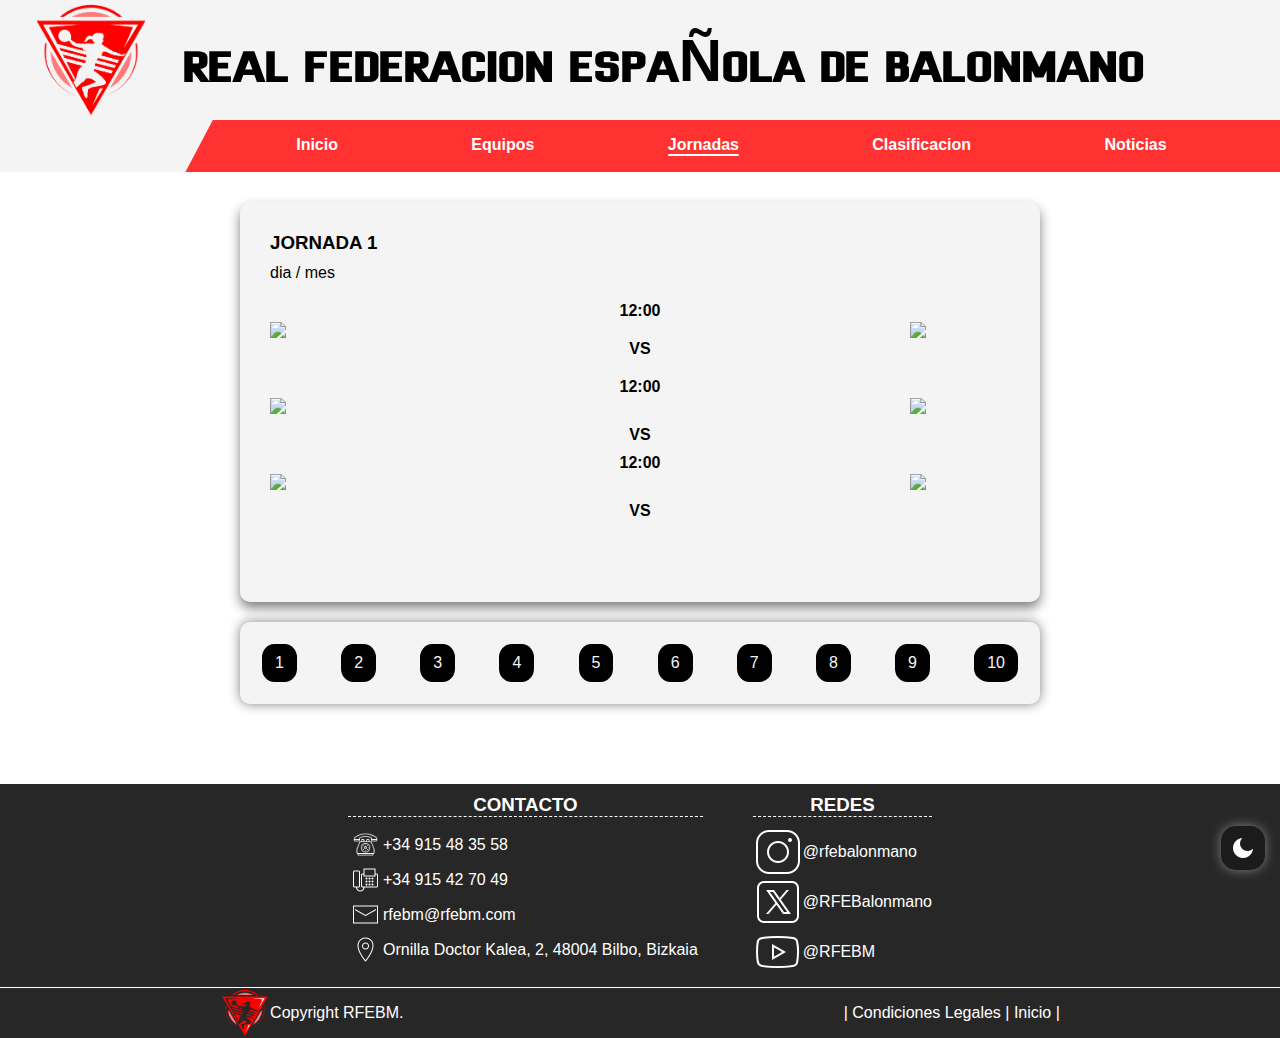
==== calendario.html @ 3126ead1 "actualizacion" ====
<!DOCTYPE html>
<html lang="en">

<head>
    <meta charset="UTF-8">
    <meta name="viewport" content="width=device-width, initial-scale=1.0">
    <link rel="stylesheet" href="css/style.css">
    <script src="js/script.js" defer></script>
    <title>Jornadas</title>
</head>

<body>
    <header>
        <a href="index.html" class="logo">
            <img src="img/logo-liga.png" alt="RFEBM" width="120px">
        </a>
        <div class="titulo">
            <h1>REAL FEDERACION ESPAÑOLA DE BALONMANO</h1>
        </div>
        <div class="poligon"></div>
        
        <nav id="nav">
            <img src="img/close-menu.png" class="close-menu" id="close-menu">
            <ul class="menu-horizontal">
                <li><a href="index.html">Inicio</a></li>
                <li>
                    <a href="equipos.xml">Equipos</a>
                    <ul class="menu-vertical">
                        <li><a href="xml/bilbao.xml">Bilbao</a></li>
                        <li><a href="xml/barcelona.xml">Barcelona</a></li>
                        <li><a href="xml/madrid.xml">Madrid</a></li>
                        <li><a href="xml/zaragoza.xml">Zaragoza</a></li>
                        <li><a href="xml/salamanca.xml">Salamanca</a></li>
                        <li><a href="xml/sevilla.xml">Sevilla</a></li>
                    </ul>
                </li>
                <li><a href="calendario.html" class="select">Jornadas</a></li>
                <li><a href="clasificacion.html">Clasificacion</a></li>
                <li><a href="noticias.html">Noticias</a></li>
            </ul>
        </nav>
        <img src="img/open-menu.png" class="open-menu" id="open-menu">
    </header>

    <main class="main-jornadas">

        <section class="container-jornadas">
            <section class="jornadas">
                <ul class="ul-jornadas">
                    <li class="jornada" id="jornada1">
                        <h3>JORNADA 1</h3>
                        <p>dia / mes</p>
                        <div class="partido">
                            <img src="https://images.vexels.com/media/users/3/156928/isolated/preview/6c65c177e94e7554e1fdb0af3038acb7-icono-cuadrado-de-signo-de-interrogacion.png"
                                width="100px">
                            <div class="hora-partido">
                                <p>12:00</p>
                                <p>VS</p>
                            </div><img
                                src="https://images.vexels.com/media/users/3/156928/isolated/preview/6c65c177e94e7554e1fdb0af3038acb7-icono-cuadrado-de-signo-de-interrogacion.png"
                                width="100px">
                        </div>
                        <div class="partido">
                            <img src="https://images.vexels.com/media/users/3/156928/isolated/preview/6c65c177e94e7554e1fdb0af3038acb7-icono-cuadrado-de-signo-de-interrogacion.png"
                                width="100px">
                            <div class="hora-partido">
                                <p>12:00</p>
                                <p></p>VS
                            </div><img
                                src="https://images.vexels.com/media/users/3/156928/isolated/preview/6c65c177e94e7554e1fdb0af3038acb7-icono-cuadrado-de-signo-de-interrogacion.png"
                                width="100px">
                        </div>
                        <div class="partido">
                            <img src="https://images.vexels.com/media/users/3/156928/isolated/preview/6c65c177e94e7554e1fdb0af3038acb7-icono-cuadrado-de-signo-de-interrogacion.png"
                                width="100px">
                            <div class="hora-partido">
                                <p>12:00</p>
                                <p></p>VS
                            </div><img
                                src="https://images.vexels.com/media/users/3/156928/isolated/preview/6c65c177e94e7554e1fdb0af3038acb7-icono-cuadrado-de-signo-de-interrogacion.png"
                                width="100px">
                        </div>
                    </li>
                    <li class="jornada" id="jornada2">
                        <h3>JORNADA 2</h3>
                        <p>dia / mes</p>
                        <div class="partido">
                            <img src="https://images.vexels.com/media/users/3/156928/isolated/preview/6c65c177e94e7554e1fdb0af3038acb7-icono-cuadrado-de-signo-de-interrogacion.png"
                                width="100px">
                            <div class="hora-partido">
                                <p>12:00</p>
                                <p>VS</p>
                            </div><img
                                src="https://images.vexels.com/media/users/3/156928/isolated/preview/6c65c177e94e7554e1fdb0af3038acb7-icono-cuadrado-de-signo-de-interrogacion.png"
                                width="100px">
                        </div>
                        <div class="partido">
                            <img src="https://images.vexels.com/media/users/3/156928/isolated/preview/6c65c177e94e7554e1fdb0af3038acb7-icono-cuadrado-de-signo-de-interrogacion.png"
                                width="100px">
                            <div class="hora-partido">
                                <p>12:00</p>
                                <p></p>VS
                            </div><img
                                src="https://images.vexels.com/media/users/3/156928/isolated/preview/6c65c177e94e7554e1fdb0af3038acb7-icono-cuadrado-de-signo-de-interrogacion.png"
                                width="100px">
                        </div>
                        <div class="partido">
                            <img src="https://images.vexels.com/media/users/3/156928/isolated/preview/6c65c177e94e7554e1fdb0af3038acb7-icono-cuadrado-de-signo-de-interrogacion.png"
                                width="100px">
                            <div class="hora-partido">
                                <p>12:00</p>
                                <p></p>VS
                            </div><img
                                src="https://images.vexels.com/media/users/3/156928/isolated/preview/6c65c177e94e7554e1fdb0af3038acb7-icono-cuadrado-de-signo-de-interrogacion.png"
                                width="100px">
                        </div>
                    </li>
                    <li class="jornada" id="jornada3">
                        <h3>JORNADA 3</h3>
                        <p>dia / mes</p>
                        <div class="partido">
                            <img src="https://images.vexels.com/media/users/3/156928/isolated/preview/6c65c177e94e7554e1fdb0af3038acb7-icono-cuadrado-de-signo-de-interrogacion.png"
                                width="100px">
                            <div class="hora-partido">
                                <p>12:00</p>
                                <p>VS</p>
                            </div><img
                                src="https://images.vexels.com/media/users/3/156928/isolated/preview/6c65c177e94e7554e1fdb0af3038acb7-icono-cuadrado-de-signo-de-interrogacion.png"
                                width="100px">
                        </div>
                        <div class="partido">
                            <img src="https://images.vexels.com/media/users/3/156928/isolated/preview/6c65c177e94e7554e1fdb0af3038acb7-icono-cuadrado-de-signo-de-interrogacion.png"
                                width="100px">
                            <div class="hora-partido">
                                <p>12:00</p>
                                <p></p>VS
                            </div><img
                                src="https://images.vexels.com/media/users/3/156928/isolated/preview/6c65c177e94e7554e1fdb0af3038acb7-icono-cuadrado-de-signo-de-interrogacion.png"
                                width="100px">
                        </div>
                        <div class="partido">
                            <img src="https://images.vexels.com/media/users/3/156928/isolated/preview/6c65c177e94e7554e1fdb0af3038acb7-icono-cuadrado-de-signo-de-interrogacion.png"
                                width="100px">
                            <div class="hora-partido">
                                <p>12:00</p>
                                <p></p>VS
                            </div><img
                                src="https://images.vexels.com/media/users/3/156928/isolated/preview/6c65c177e94e7554e1fdb0af3038acb7-icono-cuadrado-de-signo-de-interrogacion.png"
                                width="100px">
                        </div>
                    </li>
                    <li class="jornada" id="jornada4">
                        <h3>JORNADA 4</h3>
                        <p>dia / mes</p>
                        <div class="partido">
                            <img src="https://images.vexels.com/media/users/3/156928/isolated/preview/6c65c177e94e7554e1fdb0af3038acb7-icono-cuadrado-de-signo-de-interrogacion.png"
                                width="100px">
                            <div class="hora-partido">
                                <p>12:00</p>
                                <p>VS</p>
                            </div><img
                                src="https://images.vexels.com/media/users/3/156928/isolated/preview/6c65c177e94e7554e1fdb0af3038acb7-icono-cuadrado-de-signo-de-interrogacion.png"
                                width="100px">
                        </div>
                        <div class="partido">
                            <img src="https://images.vexels.com/media/users/3/156928/isolated/preview/6c65c177e94e7554e1fdb0af3038acb7-icono-cuadrado-de-signo-de-interrogacion.png"
                                width="100px">
                            <div class="hora-partido">
                                <p>12:00</p>
                                <p></p>VS
                            </div><img
                                src="https://images.vexels.com/media/users/3/156928/isolated/preview/6c65c177e94e7554e1fdb0af3038acb7-icono-cuadrado-de-signo-de-interrogacion.png"
                                width="100px">
                        </div>
                        <div class="partido">
                            <img src="https://images.vexels.com/media/users/3/156928/isolated/preview/6c65c177e94e7554e1fdb0af3038acb7-icono-cuadrado-de-signo-de-interrogacion.png"
                                width="100px">
                            <div class="hora-partido">
                                <p>12:00</p>
                                <p></p>VS
                            </div><img
                                src="https://images.vexels.com/media/users/3/156928/isolated/preview/6c65c177e94e7554e1fdb0af3038acb7-icono-cuadrado-de-signo-de-interrogacion.png"
                                width="100px">
                        </div>
                    </li>
                    <li class="jornada" id="jornada5">
                        <h3>JORNADA 5</h3>
                        <p>dia / mes</p>
                        <div class="partido">
                            <img src="https://images.vexels.com/media/users/3/156928/isolated/preview/6c65c177e94e7554e1fdb0af3038acb7-icono-cuadrado-de-signo-de-interrogacion.png"
                                width="100px">
                            <div class="hora-partido">
                                <p>12:00</p>
                                <p>VS</p>
                            </div><img
                                src="https://images.vexels.com/media/users/3/156928/isolated/preview/6c65c177e94e7554e1fdb0af3038acb7-icono-cuadrado-de-signo-de-interrogacion.png"
                                width="100px">
                        </div>
                        <div class="partido">
                            <img src="https://images.vexels.com/media/users/3/156928/isolated/preview/6c65c177e94e7554e1fdb0af3038acb7-icono-cuadrado-de-signo-de-interrogacion.png"
                                width="100px">
                            <div class="hora-partido">
                                <p>12:00</p>
                                <p></p>VS
                            </div><img
                                src="https://images.vexels.com/media/users/3/156928/isolated/preview/6c65c177e94e7554e1fdb0af3038acb7-icono-cuadrado-de-signo-de-interrogacion.png"
                                width="100px">
                        </div>
                        <div class="partido">
                            <img src="https://images.vexels.com/media/users/3/156928/isolated/preview/6c65c177e94e7554e1fdb0af3038acb7-icono-cuadrado-de-signo-de-interrogacion.png"
                                width="100px">
                            <div class="hora-partido">
                                <p>12:00</p>
                                <p></p>VS
                            </div><img
                                src="https://images.vexels.com/media/users/3/156928/isolated/preview/6c65c177e94e7554e1fdb0af3038acb7-icono-cuadrado-de-signo-de-interrogacion.png"
                                width="100px">
                        </div>
                    </li>
                    <li class="jornada" id="jornada6">
                        <h3>JORNADA 6</h3>
                        <p>dia / mes</p>
                        <div class="partido">
                            <img src="https://images.vexels.com/media/users/3/156928/isolated/preview/6c65c177e94e7554e1fdb0af3038acb7-icono-cuadrado-de-signo-de-interrogacion.png"
                                width="100px">
                            <div class="hora-partido">
                                <p>12:00</p>
                                <p>VS</p>
                            </div><img
                                src="https://images.vexels.com/media/users/3/156928/isolated/preview/6c65c177e94e7554e1fdb0af3038acb7-icono-cuadrado-de-signo-de-interrogacion.png"
                                width="100px">
                        </div>
                        <div class="partido">
                            <img src="https://images.vexels.com/media/users/3/156928/isolated/preview/6c65c177e94e7554e1fdb0af3038acb7-icono-cuadrado-de-signo-de-interrogacion.png"
                                width="100px">
                            <div class="hora-partido">
                                <p>12:00</p>
                                <p></p>VS
                            </div><img
                                src="https://images.vexels.com/media/users/3/156928/isolated/preview/6c65c177e94e7554e1fdb0af3038acb7-icono-cuadrado-de-signo-de-interrogacion.png"
                                width="100px">
                        </div>
                        <div class="partido">
                            <img src="https://images.vexels.com/media/users/3/156928/isolated/preview/6c65c177e94e7554e1fdb0af3038acb7-icono-cuadrado-de-signo-de-interrogacion.png"
                                width="100px">
                            <div class="hora-partido">
                                <p>12:00</p>
                                <p></p>VS
                            </div><img
                                src="https://images.vexels.com/media/users/3/156928/isolated/preview/6c65c177e94e7554e1fdb0af3038acb7-icono-cuadrado-de-signo-de-interrogacion.png"
                                width="100px">
                        </div>
                    </li>
                    <li class="jornada" id="jornada7">
                        <h3>JORNADA 7</h3>
                        <p>dia / mes</p>
                        <div class="partido">
                            <img src="https://images.vexels.com/media/users/3/156928/isolated/preview/6c65c177e94e7554e1fdb0af3038acb7-icono-cuadrado-de-signo-de-interrogacion.png"
                                width="100px">
                            <div class="hora-partido">
                                <p>12:00</p>
                                <p>VS</p>
                            </div><img
                                src="https://images.vexels.com/media/users/3/156928/isolated/preview/6c65c177e94e7554e1fdb0af3038acb7-icono-cuadrado-de-signo-de-interrogacion.png"
                                width="100px">
                        </div>
                        <div class="partido">
                            <img src="https://images.vexels.com/media/users/3/156928/isolated/preview/6c65c177e94e7554e1fdb0af3038acb7-icono-cuadrado-de-signo-de-interrogacion.png"
                                width="100px">
                            <div class="hora-partido">
                                <p>12:00</p>
                                <p></p>VS
                            </div><img
                                src="https://images.vexels.com/media/users/3/156928/isolated/preview/6c65c177e94e7554e1fdb0af3038acb7-icono-cuadrado-de-signo-de-interrogacion.png"
                                width="100px">
                        </div>
                        <div class="partido">
                            <img src="https://images.vexels.com/media/users/3/156928/isolated/preview/6c65c177e94e7554e1fdb0af3038acb7-icono-cuadrado-de-signo-de-interrogacion.png"
                                width="100px">
                            <div class="hora-partido">
                                <p>12:00</p>
                                <p></p>VS
                            </div><img
                                src="https://images.vexels.com/media/users/3/156928/isolated/preview/6c65c177e94e7554e1fdb0af3038acb7-icono-cuadrado-de-signo-de-interrogacion.png"
                                width="100px">
                        </div>
                    </li>
                    <li class="jornada" id="jornada8">
                        <h3>JORNADA 8</h3>
                        <p>dia / mes</p>
                        <div class="partido">
                            <img src="https://images.vexels.com/media/users/3/156928/isolated/preview/6c65c177e94e7554e1fdb0af3038acb7-icono-cuadrado-de-signo-de-interrogacion.png"
                                width="100px">
                            <div class="hora-partido">
                                <p>12:00</p>
                                <p>VS</p>
                            </div><img
                                src="https://images.vexels.com/media/users/3/156928/isolated/preview/6c65c177e94e7554e1fdb0af3038acb7-icono-cuadrado-de-signo-de-interrogacion.png"
                                width="100px">
                        </div>
                        <div class="partido">
                            <img src="https://images.vexels.com/media/users/3/156928/isolated/preview/6c65c177e94e7554e1fdb0af3038acb7-icono-cuadrado-de-signo-de-interrogacion.png"
                                width="100px">
                            <div class="hora-partido">
                                <p>12:00</p>
                                <p></p>VS
                            </div><img
                                src="https://images.vexels.com/media/users/3/156928/isolated/preview/6c65c177e94e7554e1fdb0af3038acb7-icono-cuadrado-de-signo-de-interrogacion.png"
                                width="100px">
                        </div>
                        <div class="partido">
                            <img src="https://images.vexels.com/media/users/3/156928/isolated/preview/6c65c177e94e7554e1fdb0af3038acb7-icono-cuadrado-de-signo-de-interrogacion.png"
                                width="100px">
                            <div class="hora-partido">
                                <p>12:00</p>
                                <p></p>VS
                            </div><img
                                src="https://images.vexels.com/media/users/3/156928/isolated/preview/6c65c177e94e7554e1fdb0af3038acb7-icono-cuadrado-de-signo-de-interrogacion.png"
                                width="100px">
                        </div>
                    </li>
                    <li class="jornada" id="jornada9">
                        <h3>JORNADA 9</h3>
                        <p>dia / mes</p>
                        <div class="partido">
                            <img src="https://images.vexels.com/media/users/3/156928/isolated/preview/6c65c177e94e7554e1fdb0af3038acb7-icono-cuadrado-de-signo-de-interrogacion.png"
                                width="100px">
                            <div class="hora-partido">
                                <p>12:00</p>
                                <p>VS</p>
                            </div><img
                                src="https://images.vexels.com/media/users/3/156928/isolated/preview/6c65c177e94e7554e1fdb0af3038acb7-icono-cuadrado-de-signo-de-interrogacion.png"
                                width="100px">
                        </div>
                        <div class="partido">
                            <img src="https://images.vexels.com/media/users/3/156928/isolated/preview/6c65c177e94e7554e1fdb0af3038acb7-icono-cuadrado-de-signo-de-interrogacion.png"
                                width="100px">
                            <div class="hora-partido">
                                <p>12:00</p>
                                <p></p>VS
                            </div><img
                                src="https://images.vexels.com/media/users/3/156928/isolated/preview/6c65c177e94e7554e1fdb0af3038acb7-icono-cuadrado-de-signo-de-interrogacion.png"
                                width="100px">
                        </div>
                        <div class="partido">
                            <img src="https://images.vexels.com/media/users/3/156928/isolated/preview/6c65c177e94e7554e1fdb0af3038acb7-icono-cuadrado-de-signo-de-interrogacion.png"
                                width="100px">
                            <div class="hora-partido">
                                <p>12:00</p>
                                <p></p>VS
                            </div><img
                                src="https://images.vexels.com/media/users/3/156928/isolated/preview/6c65c177e94e7554e1fdb0af3038acb7-icono-cuadrado-de-signo-de-interrogacion.png"
                                width="100px">
                        </div>
                    </li>
                    <li class="jornada" id="jornada10">
                        <h3>JORNADA 10</h3>
                        <p>dia / mes</p>
                        <div class="partido">
                            <img src="https://images.vexels.com/media/users/3/156928/isolated/preview/6c65c177e94e7554e1fdb0af3038acb7-icono-cuadrado-de-signo-de-interrogacion.png"
                                width="100px">
                            <div class="hora-partido">
                                <p>12:00</p>
                                <p>VS</p>
                            </div><img
                                src="https://images.vexels.com/media/users/3/156928/isolated/preview/6c65c177e94e7554e1fdb0af3038acb7-icono-cuadrado-de-signo-de-interrogacion.png"
                                width="100px">
                        </div>
                        <div class="partido">
                            <img src="https://images.vexels.com/media/users/3/156928/isolated/preview/6c65c177e94e7554e1fdb0af3038acb7-icono-cuadrado-de-signo-de-interrogacion.png"
                                width="100px">
                            <div class="hora-partido">
                                <p>12:00</p>
                                <p></p>VS
                            </div><img
                                src="https://images.vexels.com/media/users/3/156928/isolated/preview/6c65c177e94e7554e1fdb0af3038acb7-icono-cuadrado-de-signo-de-interrogacion.png"
                                width="100px">
                        </div>
                        <div class="partido">
                            <img src="https://images.vexels.com/media/users/3/156928/isolated/preview/6c65c177e94e7554e1fdb0af3038acb7-icono-cuadrado-de-signo-de-interrogacion.png"
                                width="100px">
                            <div class="hora-partido">
                                <p>12:00</p>
                                <p></p>VS
                            </div><img
                                src="https://images.vexels.com/media/users/3/156928/isolated/preview/6c65c177e94e7554e1fdb0af3038acb7-icono-cuadrado-de-signo-de-interrogacion.png"
                                width="100px">
                        </div>
                    </li>
                </ul>
            </section>

        </section>
        <section class="jornadas-btn" id="jornadas-btn">
            <a class="a1"  href="#jornada1">1</a>
            <a class="a2"  href="#jornada2">2</a>
            <a class="a3"  href="#jornada3">3</a>
            <a class="a4"  href="#jornada4">4</a>
            <a class="a5"  href="#jornada5">5</a>
            <a class="a6"  href="#jornada6">6</a>
            <a class="a7 " href="#jornada7">7</a>
            <a class="a8"  href="#jornada8">8</a>
            <a class="a9"  href="#jornada9">9</a>
            <a class="a10" href="#jornada10">10</a>
        </section>

        <section class="fix-btn">
            <img src="img/luna.png" alt="modo-oscuro" class="icon-tema" id="icon-tema">
        </section>
    </main>

    <footer>
        <section class="top-footer">

            <div class="contacto">
                <h3>CONTACTO</h3>
                <ul>
                    <li><img src="img/icon-telefono.png" width="25px">+34 915 48 35 58</li>
                    <li><img src="img/icon-fax.png" width="25px">+34 915 42 70 49</li>
                    <li><img src="img/icon-mail.png" width="25px"><a href="mailto:rfebm@rfebm.com">rfebm@rfebm.com</a>
                    </li>
                    <li><img src="img/icon-ubi.png" width="25px">Ornilla Doctor Kalea, 2, 48004 Bilbo, Bizkaia</li>
                </ul>
            </div>
            <div class="redes">
                <h3>REDES</h3>
                <ul>
                    <li><a href="https://www.instagram.com/rfebalonmano/?hl=es"><img src="img/icon-ig.png" width="50px">
                            <p>@rfebalonmano</p>
                        </a></li>
                    <li><a
                            href="https://twitter.com/RFEBalonmano?ref_src=twsrc%5Egoogle%7Ctwcamp%5Eserp%7Ctwgr%5Eauthor"><img
                                src="img/icon-twt.png" width="50px">
                            <p>@RFEBalonmano</p>
                        </a></li>
                    <li><a href="https://www.youtube.com/@RFEBM"><img src="img/icon-yt.png" width="50px">
                            <p>@RFEBM</p>
                        </a></li>
                </ul>
            </div>

        </section>

        <section class="bottom-footer">
            <div class="copy-footer">

                <img src="img/logo-liga.png" alt="RFEVB" width="50px">
                <p>Copyright RFEBM.</p>
            </div>
            <div class="info-footer">
                | <a href="footer/condiciones-legles.html">Condiciones Legales</a> |
                <a href="index.html">Inicio</a> |
            </div>
        </section>

    </footer>
</body>

</html>
---- css/style.css ----
@import url('https://fonts.googleapis.com/css2?family=Dhurjati&display=swap');

:root {
    --header-bg-color: rgb(245, 244, 244);
    --header-text-color: black;
    --body-bg-color: white;
    --body-text-color: black;
    --nav-bg-color: rgb(255, 49, 49);
    --nav-text-color: white;
    --section-bg-color: rgb(250, 250, 250);
}

* {
    margin: 0;
    padding: 0;
    box-sizing: border-box;
}

main {
    min-height: 60vh;
    
}


body {
    background-color: var(--body-bg-color);
    color: var(--body-text-color);
    transition: 0.25s;
    font-family: Arial, Helvetica, sans-serif;
}



body.dark {
    --body-bg-color: #444444;
    --body-text-color: white;
    --header-bg-color: #272727;
    --nav-bg-color: rgb(245, 244, 244);
    --nav-text-color:black;
    --header-text-color: white;
    --section-bg-color: #2a2a2a;
    transition: 0.25s;
}

header {
    display: grid;
    grid-template-columns: 1fr 3fr 3fr;
    grid-template-areas:
        "logo h1 h1"
        "p nav nav";
    background-color: var(--header-bg-color);
    position: relative;
}

.logo {
    grid-area: logo;
    display: grid;
    place-content: center;
}

.titulo {
    grid-area: h1;
    display: flex;
    align-items: center;
    font-family: 'Dhurjati', sans-serif;
    font-size: 30px;
    color: var(--header-text-color);
}

nav {
    display: flex;
    align-items: center;
    grid-area: nav;
    background-color: var(--nav-bg-color);
    /* clip-path: polygon(6% 0, 100% 0, 100% 100%, 0% 100%); */
}


.poligon {
    grid-area: p;
    background-color: var(--header-bg-color);
    width: 100%;
    height: auto;
    z-index: 1;
    clip-path: polygon(0 0, 100% 0, 85% 100%, 0% 100%);
    margin-left: 30px;
}

.icon-tema {
    position: fixed;
    right: 15px;
    bottom: 30px;
    cursor: pointer;
    padding: 10px;
    background-color: #1b1b1b;
    border-radius: 15px;
    box-shadow: 0 0 12px gray;
}

nav a {
    text-decoration: none;
    color: var(--nav-text-color);
    background-color: var(--nav-bg-color);
    font-weight: bold;
    padding: 16px 20px;
    display: block;
}

nav a::after{
    content: '';
    display: block;
    margin: auto;
    height: 2px;
    width: 0%;
    background-color: var(--nav-text-color);
    border-radius:2px;
    transition: 0.3s;
}
a.select::after{
    width: 100%;
}

nav a:hover::after {
    width: 100%;
} 

nav li {
    list-style: none;
    position: relative;
}

.menu-horizontal {
    width: 100%;
    display: flex;
    justify-content: space-evenly;
    align-items: center;
}

.menu-vertical {
    display: none;
    position: absolute;
    z-index: 1;
    background: #000;
    text-align: center;
}
.menu-horizontal li:hover .menu-vertical {
    display: block;
}



/* menu para cuando la pantalla sea pequeña */
.open-menu,
.close-menu {
    display: none;
}

@media screen and (max-width:760px) {
    .poligon {
        display: none;
    }

    header {
        display: flex;
        align-items: center;
        justify-content: space-between;
    }

    .close-menu {
        display: block;
        cursor: pointer;
    }

    .open-menu {
        width: 40px;
        display: block;
        position: fixed;
        right: 20px;
        top: 60px;
        z-index: 2;
        background-color: white;
        border-radius: 10px;
        box-shadow: 0 0 2px gray;
        cursor: pointer;
    }

    nav {
        display: flex;
        flex-direction: column;
        align-items: start;
        width: 250px;
        z-index: 3;
        position: fixed;
        top: 0;
        right: -300px;
        height: 100vh;
        transition: 1s;
    }

    .menu-horizontal li:hover .menu-vertical {
        display: none;
    }

    .menu-horizontal {
        flex-direction: column;
    }

    nav.show {
        right: 0;
    }
}

@media screen and (max-width:600px) {
    .titulo {
        font-size: 20px;
    }
}

/*-------------------------------------------FOOTER--------------------------------------------------- */
footer {
    display: flex;
    flex-direction: column;
    color: white;
    overflow: hidden;
}

/* Estilo para la parte inferior del pie de página */
.bottom-footer {
    display: flex;
    justify-content: space-around;
    align-items: center;
    background-color:  #272727;
}

/* Estilo para la parte superior del pie de página */
.top-footer {
    background-color:  #272727;
    display: flex;
    justify-content: center;
    padding: 0.625rem;
    gap: 3.125rem;
    border-bottom: 1px solid white;
}

/* Estilo para la lista de contacto dentro del pie de página */
.contacto ul li {
    padding: 0.313rem;
    display: flex;
    align-items: center;
    gap: 0.313rem;
}

/* Estilo para los enlaces de redes sociales en el pie de página */
.redes ul li a {
    display: flex;
    align-items: center;
}

/* Estilo para la lista de redes sociales en el pie de página (Eliminamos los marcadores de la lista) */
.redes ul {
    list-style: none;
}

/* Estilo para los 2 encabezados del top-footer */
.top-footer h3 {
    /* font-weight: bolder; */
    text-align: center;
    margin-bottom: 0.625rem;
    border-bottom: 1px dashed white;
}

/* Estilo para todos los enlaces en el pie de página (Les quitamos el subrayado y le cambiamos el color)*/
footer a {
    text-decoration: none;
    color: white;
}

/* Estilo para los enlaces en el pie de página cuando pasamos el cursor sobre ellos (se subrayan) */
footer a:hover {
    text-decoration: underline;
}

.copy-footer {
    display: flex;
    align-items: center;
}

@media screen and (max-width:550px) {
    .top-footer {
        flex-direction: column;
        align-items: center;
    }

    .contacto ul {
        display: flex;
        flex-direction: column;
        align-items: center;
        padding: 0px;
    }

    .bottom-footer {
        flex-direction: column;
        align-items: center;
    }

    .redes ul li a p {
        display: none;
    }

    .redes ul {
        display: flex;
        flex-direction: row;
        gap: 4rem;
        padding: 0px;
    }
}

/* -----------------------------------------------INDEX.HTML---------------------------------------------------- */
.inicio-main {
    width: 100%;
    margin: 0 0 50px 0;
    overflow: hidden;
    position: relative;
}
.container-slider{
    overflow: hidden;
}
.slider {
    display: flex;
    width: 400vw;
    max-height: 100%;
    height: 480px;
    animation: slide 16s infinite;
    overflow: hidden;
}

.slider img {
    width: 100%;
}

/* animaciones para el slider de la pagina principal */
@keyframes slide {
    0% {
        transform: translateX(0%);
    }

    20% {
        transform: translateX(0%);
    }

    25% {
        transform: translateX(-25%);
    }

    45% {
        transform: translateX(-25%);
    }

    50% {
        transform: translateX(-50%);
    }

    70% {
        transform: translateX(-50%);
    }

    75% {
        transform: translate(-75%);
    }

    95% {
        transform: translate(-75%);
    }
}

.aaa {
    width: 50%;
    margin: 10px auto;
    padding: 20px;
    border-radius: 20px;
    box-shadow: 0 0 6px black;
}


/* --------------------------------------------------JORNADAS.HTML------------------------------------------------------ */

.main-jornadas{
    padding: 10px 0  80px;
}
.container-jornadas{
    padding: 10px;
    width: 100%;
    max-width: 800px;
    height: 400px;
    margin: 20px auto;
    background-color: var(--header-bg-color);
    border-radius: 10px;
    box-shadow: 0 6px 12px gray;
    overflow: hidden;
}

.ul-jornadas{
    position: relative;
}
.jornada{
    position: absolute;
    list-style: none;
    width: 100%;
    opacity: 0;
    background-color: var(--header-bg-color);
    padding: 20px;
    transition: 0.5s;
}


.ul-jornadas li:first-child{
    opacity: 1;
}


.jornada:target{
    opacity: 1;
}

.partido{
    display: flex;
    align-items: center;
    justify-content: space-between;
    
}
.hora-partido{
    display: flex;
    flex-direction: column;
    align-items: center;
    font-weight: bold;
}
.jornadas-btn{
    margin: auto;
    display: flex;
    justify-content: space-between;
    width: 100%;
    max-width: 800px;
    padding: 22px;
    background-color: var(--header-bg-color);
    border-radius: 10px;
    box-shadow: 0 0px 12px gray;
    overflow: hidden;
}
.jornadas-btn a{
    text-decoration: none;
    color: var(--header-bg-color);
    padding: 10px 13px;
    background-color: var(--header-text-color);
    border-radius:35% ;
    position: relative;
}
.jornadas-btn .a1::before{
    content: "J1";
    position: absolute;
    background-color: var(--header-text-color);
    text-align: center;
    top: -100px;
    left: 0;
    right: 0;
    clip-path: polygon(0% 0%, 100% 0%, 100% 79%, 57% 79%, 50% 100%, 44% 79%, 0 80%);
    transition: 0.4s ease;
}
.jornadas-btn .a2::before{
    content: "J2";
    position: absolute;
    background-color: var(--header-text-color);
    text-align: center;
    top: -100px;
    left: 0;
    right: 0;
clip-path: polygon(0% 0%, 100% 0%, 100% 79%, 57% 79%, 50% 100%, 44% 79%, 0 80%);
     transition: 0.4s ease;
}
.jornadas-btn .a3::before{
    content: "J3";
    position: absolute;
    background-color: var(--header-text-color);
    text-align: center;
    top: -100px;
    left: 0;
    right: 0;
clip-path: polygon(0% 0%, 100% 0%, 100% 79%, 57% 79%, 50% 100%, 44% 79%, 0 80%);
     transition: 0.4s ease;
}
.jornadas-btn .a4::before{
    content: "J4";
    position: absolute;
    background-color: var(--header-text-color);
    text-align: center;
    top: -100px;
    left: 0;
    right: 0;
clip-path: polygon(0% 0%, 100% 0%, 100% 79%, 57% 79%, 50% 100%, 44% 79%, 0 80%);
     transition: 0.4s ease;
}
.jornadas-btn .a5::before{
    content: "J5";
    position: absolute;
    background-color: var(--header-text-color);
    text-align: center;
    top: -100px;
    left: 0;
    right: 0;
clip-path: polygon(0% 0%, 100% 0%, 100% 79%, 57% 79%, 50% 100%, 44% 79%, 0 80%);
     transition: 0.4s ease;
}
.jornadas-btn .a6::before{
    content: "J6";
    position: absolute;
    background-color: var(--header-text-color);
    text-align: center;
    top: -100px;
    left: 0;
    right: 0;
clip-path: polygon(0% 0%, 100% 0%, 100% 79%, 57% 79%, 50% 100%, 44% 79%, 0 80%);
     transition: 0.4s ease;
}
.jornadas-btn .a7::before{
    content: "J7";
    position: absolute;
    background-color: var(--header-text-color);
    text-align: center;
    top: -100px;
    left: 0;
    right: 0;
clip-path: polygon(0% 0%, 100% 0%, 100% 79%, 57% 79%, 50% 100%, 44% 79%, 0 80%);
     transition: 0.4s ease;
}
.jornadas-btn .a8::before{
    content: "J8";
    position: absolute;
    background-color: var(--header-text-color);
    text-align: center;
    top: -100px;
    left: 0;
    right: 0;
clip-path: polygon(0% 0%, 100% 0%, 100% 79%, 57% 79%, 50% 100%, 44% 79%, 0 80%);
     transition: 0.4s ease;
}
.jornadas-btn .a9::before{
    content: "J9";
    position: absolute;
    background-color: var(--header-text-color);
    text-align: center;
    top: -100px;
    left: 0;
    right: 0;
clip-path: polygon(0% 0%, 100% 0%, 100% 79%, 57% 79%, 50% 100%, 44% 79%, 0 80%);
     transition: 0.4s ease;
}
.jornadas-btn .a10::before{
    content: "J10";
    position: absolute;
    background-color: var(--header-text-color);
    text-align: center;
    top: -100px;
    left: 0;
    right: 0;
clip-path: polygon(0% 0%, 100% 0%, 100% 79%, 57% 79%, 50% 100%, 44% 79%, 0 80%);
     transition: 0.4s ease;
}

.jornadas-btn a:hover::before{
    top: -20px;
}

@media screen and (max-width:530px){
    .jornadas-btn{
        justify-content: center;
        border-radius: 0px;
        box-shadow: 0 0 0;
        border: solid gray 0.5px;
    }
    .container-jornadas{
        border-radius: 0px;
        margin-bottom: 0px;
        box-shadow: 0 0 0px ;
        border: solid gray 0.5px;
    }
}
/*----------------------------------------------------NOTICIAS.HTML--------------------------------------------------*/

.noticia-main img{
    width: 100%;
    object-fit: cover;
    height: 100%;
}
.noticias-main{
    padding: 35px 15%;
}

.noticia-main{
    width: 100%;
    box-shadow: 0 0 6px gray;
    border-radius: 20px;
    padding: 2%;
    display: grid;
    grid-template-areas: 
    "h2 img"
    "txt img";
    padding: 4%;
    background-color: var(--section-bg-color);
}

.titulo-noticia{
    grid-area: h2;
}
.texto-noticia{
    grid-area: txt ;
}

.foto-noticia{
    grid-area: img;
}

.container-noticias{
    display: grid;
    grid-template-areas: 
    ". n1 ."
    "n2 n1 n3"
    "n2 n4 n3"
    "n5 n4 n6"
    "n5 n7 n6"
    "n8 n7 n9"
    "n8 . n9"
    ;
    place-items: center;
    gap: 5px;
}
.noticia{
    background-color: gray;
    width: 100%;
    height: 400px;
}

.noticia1{grid-area: n1;}
.noticia2{grid-area: n2;}
.noticia3{grid-area: n3;}
.noticia4{grid-area: n4;}
.noticia5{grid-area: n5;}
.noticia6{grid-area: n6;}
.noticia7{grid-area: n7;}
.noticia8{grid-area: n8;}
.noticia9{grid-area: n9;}


/* --------------------------------------------REGISTRO.HTML------------------------------------------------- */
.form-container {
    display: flex;
    align-items: center;
    justify-content: center;
    margin:  30px auto;
    padding: 0;
}

.form {
    background-color: #fff;
    border-radius: 8px;
    box-shadow: 0 0 10px rgba(0, 0, 0, 0.1);
    padding: 20px;
    width: 300px;
}

.form-inputs{
    width: 100%;
    padding: 0;
}

.form-inputs input{
    width: 100%;
    padding: 10px;
    margin: 8px 0;
    border: 1px solid #ccc;
    border-radius: 4px;
}
.submit{
    width: 100%;
    padding: 10px;
    border: 1px solid #ccc;
    border-radius: 4px;
    cursor: pointer;
    transition: 0.3s;
}
.submit:hover{
    background-color: #ccd;
}
.toggle-pass{
    padding: 10px;
    display: flex; 
    gap: 5px;
}

.form fieldset {
    padding: 10px;
    border: 0.5px rgb(153, 152, 152) solid;

}

.form fieldset > legend{
    font-size: 14px;
    background-color: rgb(240, 240, 240);
    padding: 4px;
    border-radius: 3px;
}

#validacion{
    font-size: 15px;
    color: red;
    text-align: center;

}

/* --------------------------------------------EQUIPOS.XML------------------------------------------------- */
.container-equipos img{
    width: 100%;
}
.container-equipos{
    width: 70%;
    display: grid;
    margin: 50px auto;
    grid-template-columns: repeat(auto-fit, minmax(min(18rem, 100%), 1fr));
    place-items: center;
    gap: 20px;
}

.equipo{
    display: flex;
    flex-direction: column;
    align-items: center;
    padding: 10px;
    box-shadow: 0 0 6px gray;
    border-radius: 20px;
    text-decoration: underline;
    width: 100%;
    color: var(--body-text-color);
    transition: 0.3s;
    background-color: var(--section-bg-color);
}

.equipo:hover{
    transform: scale(1.05);
}

/* ------------------------------------ESTILO-EQUIPO.XSL------------------------------------------ */

.equipo-main{
    width: 80%;
    margin: auto;
}

.equipo-main img{
    width: 100%;
    aspect-ratio: 1/1;
    object-fit: cover;
}
.equipo-main h2{
    margin-bottom: 10px;
}
.cabecera-equipo{
    margin: 50px 0 50px 0;
    display: flex;
    align-items: center;
    font-size: 30px;
}

.escudo-BILBAO, .escudo-BARCELONA, .escudo-SEVILLA{
    margin-top: 7px;
}

.cabecera-img{
    border-radius: 50%;
    border: 1px solid gray;
    width: 100px;
    height: 100px;
    padding: 10px;
}



.jugadores, .entrenadores{
    display: grid;
    grid-template-columns: repeat(3, 1fr);
    gap: 3%;
    margin-bottom: 100px;
}

.nombre-componente{
    display: flex;
    gap: 5px;
}



/* ------------------------------------CONDICIONES-LEGALES------------------------------------------ */
.condiciones{
    margin: 50px auto ;
    width: 80%;
}

.condiciones h2, p{
    margin: 10px 0 10px 0;
}
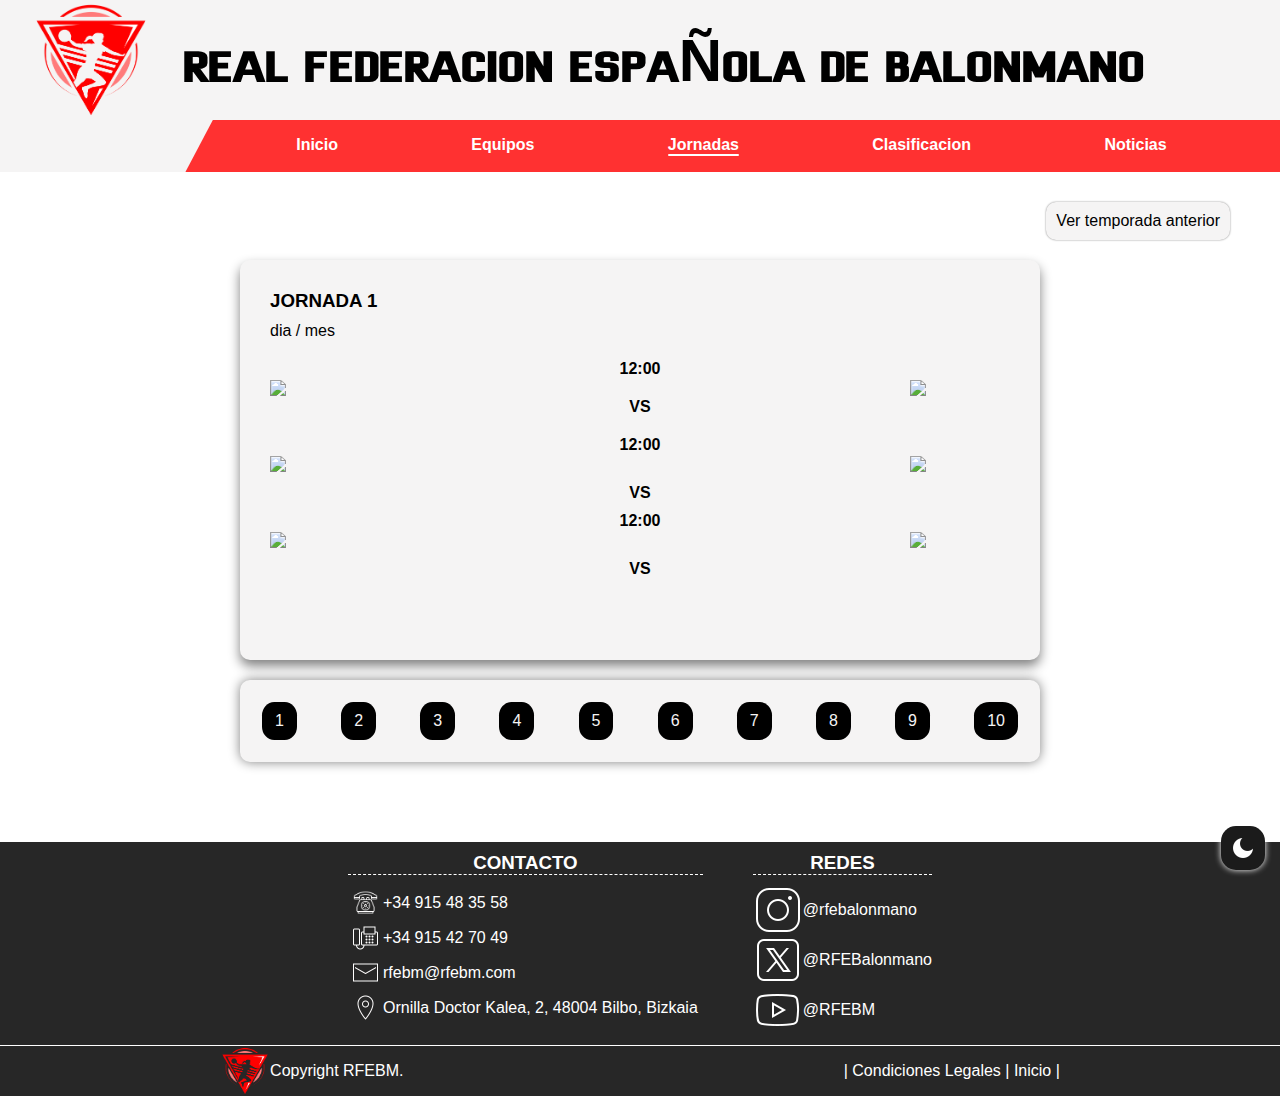
==== commit a3254043: "actualizacion" ====
--- a/calendario.html
+++ b/calendario.html
@@ -44,6 +44,10 @@
 
     <main class="main-jornadas">
 
+        <section class="container-cambiar-temporada">
+            <a href="anterior/resultados.html" class="cambiar-temporada">Ver temporada anterior</a>
+        </section>
+
         <section class="container-jornadas">
             <section class="jornadas">
                 <ul class="ul-jornadas">
--- a/css/style.css
+++ b/css/style.css
@@ -14,6 +14,10 @@
     margin: 0;
     padding: 0;
     box-sizing: border-box;
+}
+
+html{
+    scroll-behavior: smooth;  
 }
 
 main {
@@ -94,7 +98,7 @@
     padding: 10px;
     background-color: #1b1b1b;
     border-radius: 15px;
-    box-shadow: 0 0 12px gray;
+    box-shadow: 0 0 6px white;
 }
 
 nav a {
@@ -179,7 +183,7 @@
         top: 60px;
         z-index: 2;
         background-color: white;
-        border-radius: 10px;
+        border-radius: 5px;
         box-shadow: 0 0 2px gray;
         cursor: pointer;
     }
@@ -327,15 +331,16 @@
 }
 .slider {
     display: flex;
-    width: 400vw;
+    width: 400%;
     max-height: 100%;
-    height: 480px;
+    height: 80vh;
     animation: slide 16s infinite;
     overflow: hidden;
 }
 
 .slider img {
     width: 100%;
+    object-fit: cover;
 }
 
 /* animaciones para el slider de la pagina principal */
@@ -583,19 +588,143 @@
         border: solid gray 0.5px;
     }
 }
+
+
+/* --------------------------------------------------ANTERIOR.HTML------------------------------------------------------ */
+
+.main-anterior{
+    display: flex;
+    flex-direction: column;
+    align-items: center ;
+}
+
+.titulo-jornadas {
+	text-align: center;
+	font-size: 150%;
+	background-color: rgb(244, 85, 85);
+}
+
+.resultados {
+	text-align: center;
+	font-weight: bold;
+	font-size: 120%;
+	width: 100px;
+}
+
+
+
+.tabla1, .tablaprimera{
+	margin-top: 2%;
+	margin-bottom: 5%;
+	display: flex;
+	justify-content: center;
+    max-width: 800px;
+    width: 90%;
+}
+
+
+table {
+    width: 100%;
+	border-collapse: collapse;
+	overflow: hidden;
+	box-shadow: 0 0 20px rgba(0, 0, 0, 0.1);
+}
+
+table img{
+    width: 30px;
+}
+/* color lineas de la tabla*/
+
+td {
+	padding: 15px;
+	background: rgba(255, 255, 255, 0.2);
+	border-color: #fff;
+	border-left: rgba(255, 255, 255, 0.2) ;
+	border-right-color:  rgba(255, 255, 255, 0.2);
+	
+}
+
+th {
+	padding: 15px;
+	text-align: left;
+}
+
+.titulo-centrado{
+    display: flex;
+    align-items: center;
+    justify-content: center;
+}
+
+.resultados{
+    background: var(--section-bg-color);
+    border: 1px solid rgba(255, 255, 255, 0.2);
+    outline: 0.1px solid gray;
+}
+
+.container-cambiar-temporada{
+    display: flex;
+    justify-content: right;
+    margin: 20px 50px 20px 0;
+}
+
+.cambiar-temporada{
+    text-decoration: none;
+    background-color: var(--header-bg-color);
+    box-shadow: 0 0 2px gray;
+    border-radius: 10px;
+    padding: 10px;
+    transition: 0.2s;
+    color: var(--body-text-color);
+}
+.cambiar-temporada:hover{
+    background-color: var(--body-bg-color);
+    color: var(--body-text-color);
+    
+}
+
+@media screen and (max-width:1050px) {
+    .navigation{
+        display: none;
+    }
+}
 /*----------------------------------------------------NOTICIAS.HTML--------------------------------------------------*/
 
+.noticias-main{
+    padding: 35px 15%;
+}
+.icono-noticia{
+    height: 15px;
+    width: 15px;    
+    background-color: red;
+    border-radius: 50%;
+    animation: parpadeo 1s infinite ease-in-out;
+}
+
+@keyframes parpadeo{
+    0%{transform: scale(1);}
+    49.99%{transform: scale(1);}
+    50%{
+        transform: scale(0);
+        transition: 5s;
+    }
+    100%{transform: scale(0);}
+}
+.ultima-hora{
+    display: flex;
+    align-items: center;
+    gap: 5px;
+    width: 90%;
+    margin: 0 auto 15px;
+}
 .noticia-main img{
     width: 100%;
     object-fit: cover;
     height: 100%;
 }
-.noticias-main{
-    padding: 35px 15%;
-}
 
 .noticia-main{
-    width: 100%;
+    width: 90%;
+    margin: 0 auto 50px ;
     box-shadow: 0 0 6px gray;
     border-radius: 20px;
     padding: 2%;
@@ -605,17 +734,31 @@
     "txt img";
     padding: 4%;
     background-color: var(--section-bg-color);
+    gap: 20px;
 }
 
 .titulo-noticia{
     grid-area: h2;
+
 }
 .texto-noticia{
     grid-area: txt ;
+
 }
 
 .foto-noticia{
     grid-area: img;
+}
+
+/* estilos cuando la pantalla es mas pequeña */
+@media screen and (max-width:1100px) {
+    .noticia-main{
+        grid-template-areas: 
+        "img img"
+        "h2 h2"
+        "txt txt"
+        ;
+    }
 }
 
 .container-noticias{
@@ -630,12 +773,30 @@
     "n8 . n9"
     ;
     place-items: center;
-    gap: 5px;
+    gap: 10px;
 }
 .noticia{
-    background-color: gray;
-    width: 100%;
-    height: 400px;
+    display: flex;
+    flex-direction: column;
+    background-color: var(--section-bg-color);
+    padding: 5px;
+    box-shadow: 0 0 2px gray;
+    border-radius: 5px;
+    width: 100%;
+    height: 450px;
+    gap: 10px;
+    text-align: justify;
+}
+
+.contenido-noticia-pequeña{
+    display: flex;
+    flex-direction: column;
+    gap: 7px;
+    padding-inline: 10px;
+}
+
+.noticia img{
+    width: 100%;
 }
 
 .noticia1{grid-area: n1;}
@@ -648,22 +809,50 @@
 .noticia8{grid-area: n8;}
 .noticia9{grid-area: n9;}
 
-
-/* --------------------------------------------REGISTRO.HTML------------------------------------------------- */
+.link-formulario{
+    margin-top: 10px;
+    background-color: var(--section-bg-color);
+    padding: 20px;
+    border-radius: 10px;
+    box-shadow: 0 0 2px gray;
+}
+
+.link-formulario a{
+    text-decoration: none;
+}
+.link-formulario a:hover{
+    text-decoration: underline;
+    color: rgba(167, 0, 251, 0.949);
+}
+
+
+/* --------------------------------------------FORMULARIO------------------------------------------------- */
 .form-container {
     display: flex;
     align-items: center;
     justify-content: center;
     margin:  30px auto;
     padding: 0;
+    transform: scale(0);
+    position: fixed;
+    inset: 0;
+    transition: 1s;
+}
+
+section.visible{
+    transform: scale(1);
+    position: fixed;    
+    transition: 1s;
+    inset: 0;
 }
 
 .form {
-    background-color: #fff;
+    background-color: var(--section-bg-color);
     border-radius: 8px;
     box-shadow: 0 0 10px rgba(0, 0, 0, 0.1);
     padding: 20px;
-    width: 300px;
+    max-width: 350px;
+    position: relative;
 }
 
 .form-inputs{
@@ -703,9 +892,17 @@
 
 .form fieldset > legend{
     font-size: 14px;
-    background-color: rgb(240, 240, 240);
+    background-color: var(--header-bg-color);
     padding: 4px;
     border-radius: 3px;
+}
+
+.close-form{
+    position: absolute;
+    top: 0;
+    right: 0;
+    cursor: pointer;
+    filter: drop-shadow(0 0 6px white);
 }
 
 #validacion{
@@ -714,6 +911,8 @@
     text-align: center;
 
 }
+
+
 
 /* --------------------------------------------EQUIPOS.XML------------------------------------------------- */
 .container-equipos img{
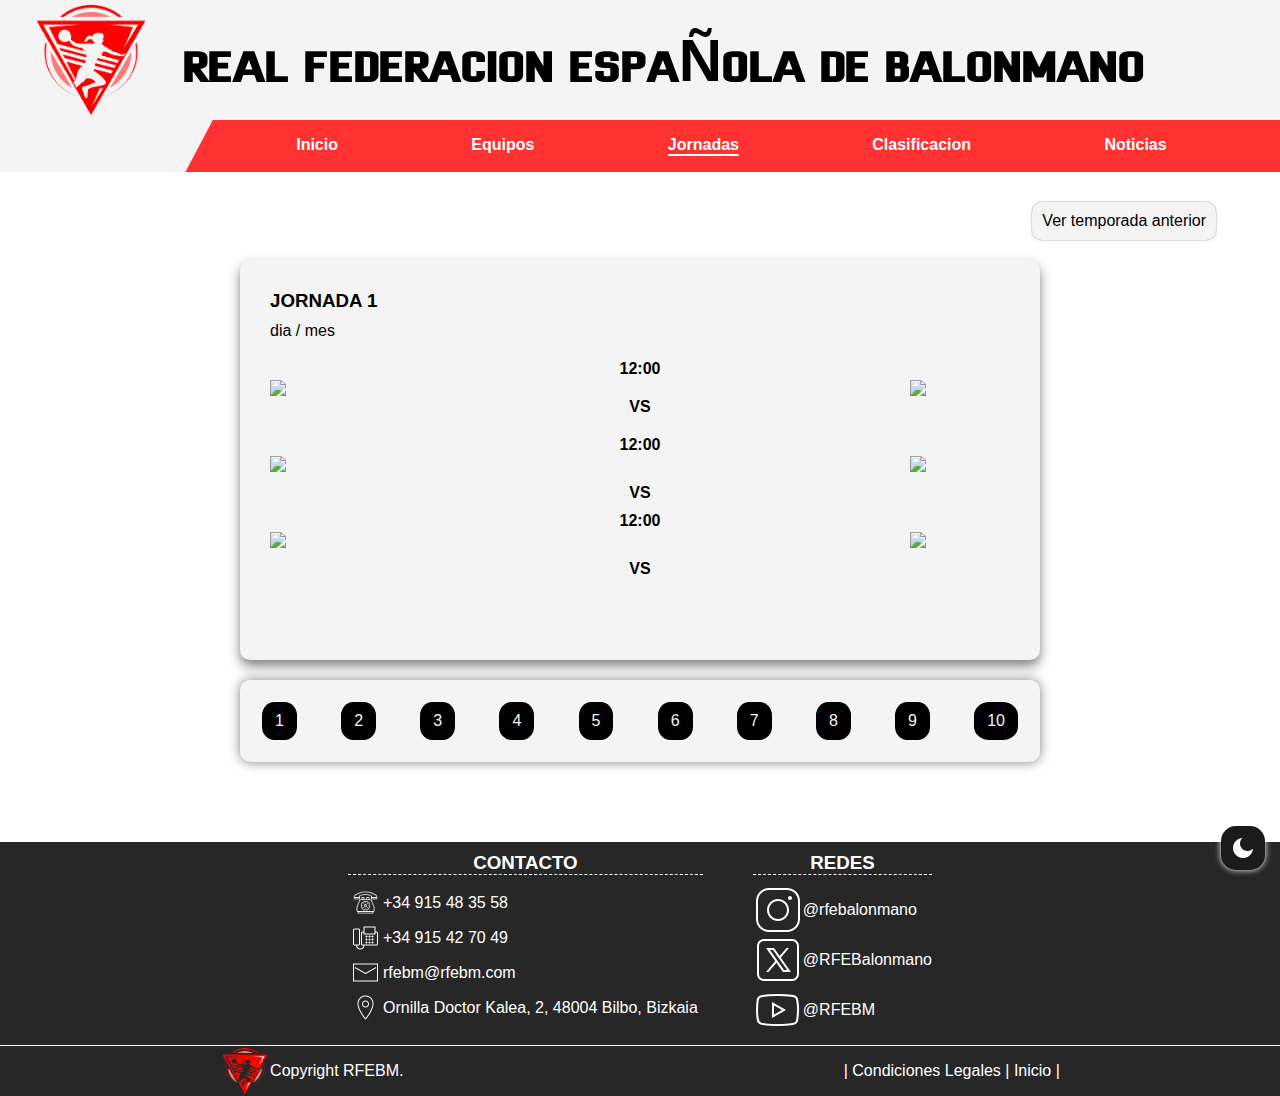
==== commit f41d6d3b: "actualizacion" ====
--- a/calendario.html
+++ b/calendario.html
@@ -27,7 +27,7 @@
                     <a href="equipos.xml">Equipos</a>
                     <ul class="menu-vertical">
                         <li><a href="xml/bilbao.xml">Bilbao</a></li>
-                        <li><a href="xml/barcelona.xml">Barcelona</a></li>
+                        <li><a href="xml/barcelona.xml">Barcelona</a></li>  
                         <li><a href="xml/madrid.xml">Madrid</a></li>
                         <li><a href="xml/zaragoza.xml">Zaragoza</a></li>
                         <li><a href="xml/salamanca.xml">Salamanca</a></li>
--- a/css/style.css
+++ b/css/style.css
@@ -590,18 +590,29 @@
 }
 
 
-/* --------------------------------------------------ANTERIOR.HTML------------------------------------------------------ */
+/* --------------------------------------------------TEMPORADAS ANTERIORES------------------------------------------------------ */
 
 .main-anterior{
     display: flex;
     flex-direction: column;
     align-items: center ;
+}
+
+.container-tabla{
+    margin: 30px auto 80px auto;
+    max-width: 1200px;
+    width: 90%;
+    overflow: auto;
+}
+
+.equipo-tabla{
+    display: flex;
+    align-items: center;
 }
 
 .titulo-jornadas {
 	text-align: center;
 	font-size: 150%;
-	background-color: rgb(244, 85, 85);
 }
 
 .resultados {
@@ -610,8 +621,6 @@
 	font-size: 120%;
 	width: 100px;
 }
-
-
 
 .tabla1, .tablaprimera{
 	margin-top: 2%;
@@ -626,27 +635,22 @@
 table {
     width: 100%;
 	border-collapse: collapse;
-	overflow: hidden;
-	box-shadow: 0 0 20px rgba(0, 0, 0, 0.1);
+    border: 0.5px solid gray;
 }
 
 table img{
-    width: 30px;
+    width: 30px; 
 }
 /* color lineas de la tabla*/
 
 td {
 	padding: 15px;
-	background: rgba(255, 255, 255, 0.2);
-	border-color: #fff;
-	border-left: rgba(255, 255, 255, 0.2) ;
-	border-right-color:  rgba(255, 255, 255, 0.2);
-	
 }
 
 th {
 	padding: 15px;
 	text-align: left;
+    background-color: rgb(244, 85, 85);
 }
 
 .titulo-centrado{
@@ -664,7 +668,7 @@
 .container-cambiar-temporada{
     display: flex;
     justify-content: right;
-    margin: 20px 50px 20px 0;
+    margin: 20px auto 20px ;
 }
 
 .cambiar-temporada{
@@ -675,6 +679,8 @@
     padding: 10px;
     transition: 0.2s;
     color: var(--body-text-color);
+    margin-right: 5%;
+    text-align: center;
 }
 .cambiar-temporada:hover{
     background-color: var(--body-bg-color);
@@ -689,9 +695,7 @@
 }
 /*----------------------------------------------------NOTICIAS.HTML--------------------------------------------------*/
 
-.noticias-main{
-    padding: 35px 15%;
-}
+
 .icono-noticia{
     height: 15px;
     width: 15px;    
@@ -713,8 +717,9 @@
     display: flex;
     align-items: center;
     gap: 5px;
+    max-width: 1000px;
     width: 90%;
-    margin: 0 auto 15px;
+    margin: 20px auto 15px;
 }
 .noticia-main img{
     width: 100%;
@@ -723,16 +728,16 @@
 }
 
 .noticia-main{
+    max-width: 1000px;
     width: 90%;
     margin: 0 auto 50px ;
     box-shadow: 0 0 6px gray;
     border-radius: 20px;
-    padding: 2%;
+    padding: 3%;
     display: grid;
     grid-template-areas: 
     "h2 img"
     "txt img";
-    padding: 4%;
     background-color: var(--section-bg-color);
     gap: 20px;
 }
@@ -761,8 +766,14 @@
     }
 }
 
+    
+
 .container-noticias{
+    max-width: 1000px;
+    width: 90%;
+    margin: auto;
     display: grid;
+    place-content: center;
     grid-template-areas: 
     ". n1 ."
     "n2 n1 n3"
@@ -772,7 +783,6 @@
     "n8 n7 n9"
     "n8 . n9"
     ;
-    place-items: center;
     gap: 10px;
 }
 .noticia{
@@ -782,10 +792,10 @@
     padding: 5px;
     box-shadow: 0 0 2px gray;
     border-radius: 5px;
-    width: 100%;
-    height: 450px;
+    height: auto;
     gap: 10px;
     text-align: justify;
+    
 }
 
 .contenido-noticia-pequeña{
@@ -798,7 +808,7 @@
 .noticia img{
     width: 100%;
 }
-
+@media screen and (min-width:1201px) {
 .noticia1{grid-area: n1;}
 .noticia2{grid-area: n2;}
 .noticia3{grid-area: n3;}
@@ -808,9 +818,13 @@
 .noticia7{grid-area: n7;}
 .noticia8{grid-area: n8;}
 .noticia9{grid-area: n9;}
+}
+
 
 .link-formulario{
-    margin-top: 10px;
+    max-width: 1000px;
+    width: 90%;
+    margin: 20px auto;
     background-color: var(--section-bg-color);
     padding: 20px;
     border-radius: 10px;
@@ -825,6 +839,13 @@
     color: rgba(167, 0, 251, 0.949);
 }
 
+@media screen and (max-width:1200px) {
+    .container-noticias{
+        grid-template-areas: 
+       none;
+       grid-template-columns: repeat(auto-fit, minmax(300px, 0.9fr));
+    }
+}
 
 /* --------------------------------------------FORMULARIO------------------------------------------------- */
 .form-container {
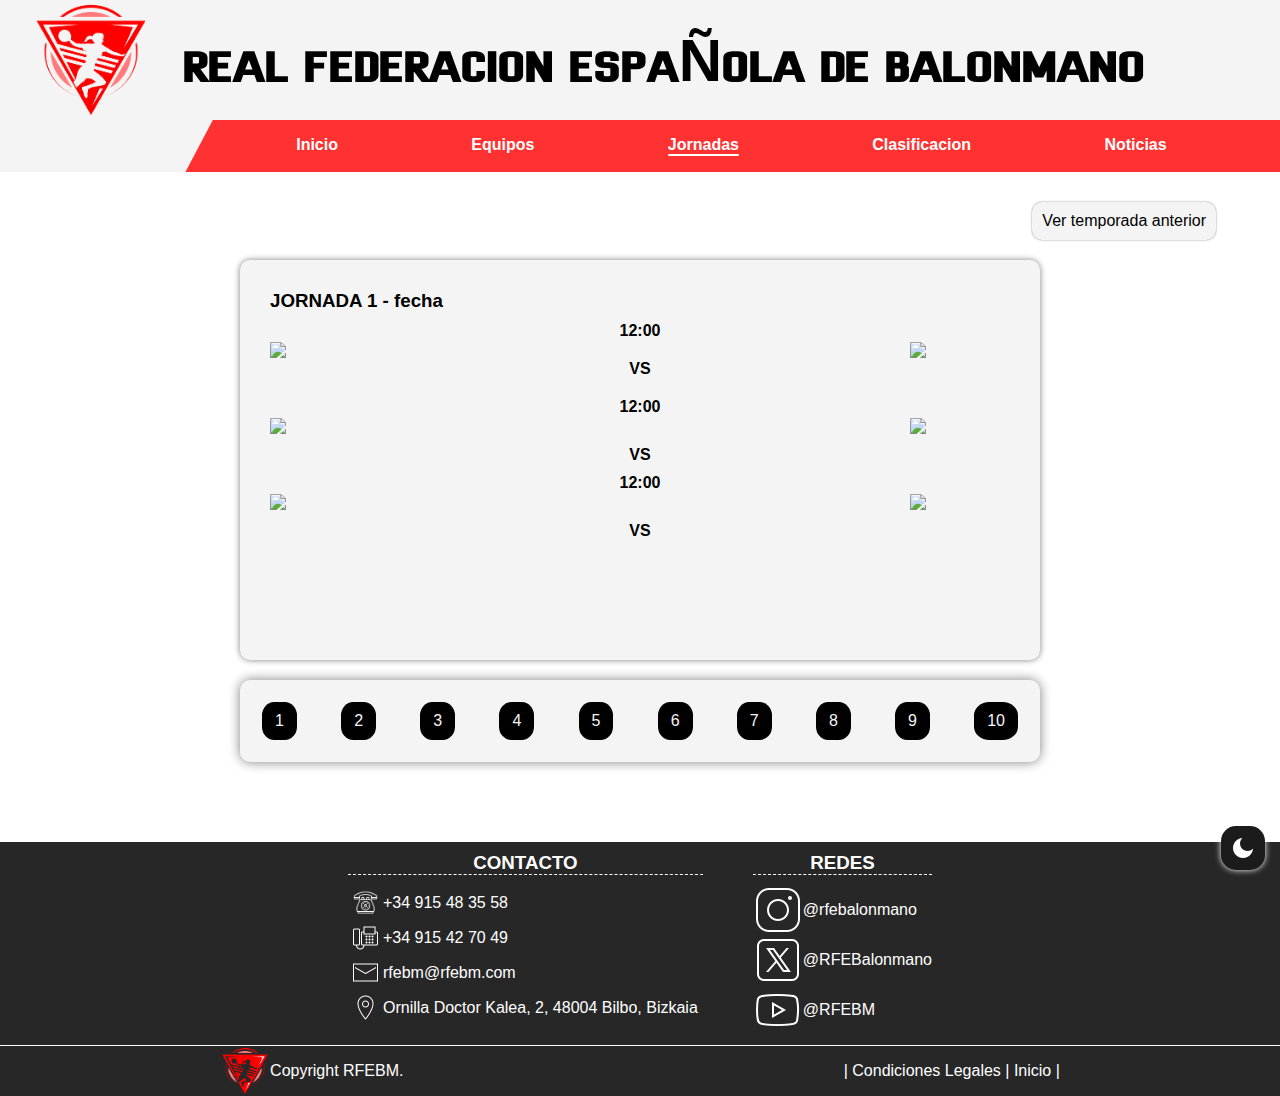
==== commit 33aac3d8: "actualizacion" ====
--- a/calendario.html
+++ b/calendario.html
@@ -52,8 +52,7 @@
             <section class="jornadas">
                 <ul class="ul-jornadas">
                     <li class="jornada" id="jornada1">
-                        <h3>JORNADA 1</h3>
-                        <p>dia / mes</p>
+                        <h3>JORNADA 1 - fecha</h3>
                         <div class="partido">
                             <img src="https://images.vexels.com/media/users/3/156928/isolated/preview/6c65c177e94e7554e1fdb0af3038acb7-icono-cuadrado-de-signo-de-interrogacion.png"
                                 width="100px">
@@ -86,8 +85,7 @@
                         </div>
                     </li>
                     <li class="jornada" id="jornada2">
-                        <h3>JORNADA 2</h3>
-                        <p>dia / mes</p>
+                        <h3>JORNADA 2 - fecha</h3>
                         <div class="partido">
                             <img src="https://images.vexels.com/media/users/3/156928/isolated/preview/6c65c177e94e7554e1fdb0af3038acb7-icono-cuadrado-de-signo-de-interrogacion.png"
                                 width="100px">
@@ -120,8 +118,7 @@
                         </div>
                     </li>
                     <li class="jornada" id="jornada3">
-                        <h3>JORNADA 3</h3>
-                        <p>dia / mes</p>
+                        <h3>JORNADA 3 - fecha</h3>
                         <div class="partido">
                             <img src="https://images.vexels.com/media/users/3/156928/isolated/preview/6c65c177e94e7554e1fdb0af3038acb7-icono-cuadrado-de-signo-de-interrogacion.png"
                                 width="100px">
@@ -154,8 +151,7 @@
                         </div>
                     </li>
                     <li class="jornada" id="jornada4">
-                        <h3>JORNADA 4</h3>
-                        <p>dia / mes</p>
+                        <h3>JORNADA 4 - fecha</h3>
                         <div class="partido">
                             <img src="https://images.vexels.com/media/users/3/156928/isolated/preview/6c65c177e94e7554e1fdb0af3038acb7-icono-cuadrado-de-signo-de-interrogacion.png"
                                 width="100px">
@@ -188,8 +184,7 @@
                         </div>
                     </li>
                     <li class="jornada" id="jornada5">
-                        <h3>JORNADA 5</h3>
-                        <p>dia / mes</p>
+                        <h3>JORNADA 5 - fecha</h3>
                         <div class="partido">
                             <img src="https://images.vexels.com/media/users/3/156928/isolated/preview/6c65c177e94e7554e1fdb0af3038acb7-icono-cuadrado-de-signo-de-interrogacion.png"
                                 width="100px">
@@ -222,8 +217,7 @@
                         </div>
                     </li>
                     <li class="jornada" id="jornada6">
-                        <h3>JORNADA 6</h3>
-                        <p>dia / mes</p>
+                        <h3>JORNADA 6 - fecha</h3>
                         <div class="partido">
                             <img src="https://images.vexels.com/media/users/3/156928/isolated/preview/6c65c177e94e7554e1fdb0af3038acb7-icono-cuadrado-de-signo-de-interrogacion.png"
                                 width="100px">
@@ -256,8 +250,7 @@
                         </div>
                     </li>
                     <li class="jornada" id="jornada7">
-                        <h3>JORNADA 7</h3>
-                        <p>dia / mes</p>
+                        <h3>JORNADA 7 - fecha</h3>
                         <div class="partido">
                             <img src="https://images.vexels.com/media/users/3/156928/isolated/preview/6c65c177e94e7554e1fdb0af3038acb7-icono-cuadrado-de-signo-de-interrogacion.png"
                                 width="100px">
@@ -290,8 +283,7 @@
                         </div>
                     </li>
                     <li class="jornada" id="jornada8">
-                        <h3>JORNADA 8</h3>
-                        <p>dia / mes</p>
+                        <h3>JORNADA 8 - fecha</h3>
                         <div class="partido">
                             <img src="https://images.vexels.com/media/users/3/156928/isolated/preview/6c65c177e94e7554e1fdb0af3038acb7-icono-cuadrado-de-signo-de-interrogacion.png"
                                 width="100px">
@@ -324,8 +316,7 @@
                         </div>
                     </li>
                     <li class="jornada" id="jornada9">
-                        <h3>JORNADA 9</h3>
-                        <p>dia / mes</p>
+                        <h3>JORNADA 9 - fecha</h3>
                         <div class="partido">
                             <img src="https://images.vexels.com/media/users/3/156928/isolated/preview/6c65c177e94e7554e1fdb0af3038acb7-icono-cuadrado-de-signo-de-interrogacion.png"
                                 width="100px">
@@ -358,8 +349,7 @@
                         </div>
                     </li>
                     <li class="jornada" id="jornada10">
-                        <h3>JORNADA 10</h3>
-                        <p>dia / mes</p>
+                        <h3>JORNADA 10 - fecha</h3>
                         <div class="partido">
                             <img src="https://images.vexels.com/media/users/3/156928/isolated/preview/6c65c177e94e7554e1fdb0af3038acb7-icono-cuadrado-de-signo-de-interrogacion.png"
                                 width="100px">
--- a/css/style.css
+++ b/css/style.css
@@ -16,13 +16,13 @@
     box-sizing: border-box;
 }
 
-html{
-    scroll-behavior: smooth;  
+html {
+    scroll-behavior: smooth;
 }
 
 main {
     min-height: 60vh;
-    
+
 }
 
 
@@ -40,7 +40,7 @@
     --body-text-color: white;
     --header-bg-color: #272727;
     --nav-bg-color: rgb(245, 244, 244);
-    --nav-text-color:black;
+    --nav-text-color: black;
     --header-text-color: white;
     --section-bg-color: #2a2a2a;
     transition: 0.25s;
@@ -110,23 +110,24 @@
     display: block;
 }
 
-nav a::after{
+nav a::after {
     content: '';
     display: block;
     margin: auto;
     height: 2px;
     width: 0%;
     background-color: var(--nav-text-color);
-    border-radius:2px;
+    border-radius: 2px;
     transition: 0.3s;
 }
-a.select::after{
+
+a.select::after {
     width: 100%;
 }
 
 nav a:hover::after {
     width: 100%;
-} 
+}
 
 nav li {
     list-style: none;
@@ -147,6 +148,7 @@
     background: #000;
     text-align: center;
 }
+
 .menu-horizontal li:hover .menu-vertical {
     display: block;
 }
@@ -178,7 +180,7 @@
     .open-menu {
         width: 40px;
         display: block;
-        position: fixed;
+        position: absolute;
         right: 20px;
         top: 60px;
         z-index: 2;
@@ -233,12 +235,12 @@
     display: flex;
     justify-content: space-around;
     align-items: center;
-    background-color:  #272727;
+    background-color: #272727;
 }
 
 /* Estilo para la parte superior del pie de página */
 .top-footer {
-    background-color:  #272727;
+    background-color: #272727;
     display: flex;
     justify-content: center;
     padding: 0.625rem;
@@ -326,9 +328,11 @@
     overflow: hidden;
     position: relative;
 }
-.container-slider{
+
+.container-slider {
     overflow: hidden;
 }
+
 .slider {
     display: flex;
     width: 400%;
@@ -378,21 +382,202 @@
     }
 }
 
-.aaa {
-    width: 50%;
-    margin: 10px auto;
-    padding: 20px;
-    border-radius: 20px;
-    box-shadow: 0 0 6px black;
+.section-resumenes {
+    display: grid;
+    grid-template-columns: 80% 20%;
+    gap: 20px;
+    padding: 50px 6%;
+}
+
+.resumen-noticias {
+    display: flex;
+    flex-direction: column;
+    padding: 5%;
+    /* box-shadow: 0 0 1px gray; */
+    border-right: 1px solid lightgray;
+}
+
+
+.noticias-inicio {
+    display: grid;
+    grid-template-areas:
+        "h h h h h"
+        "g1 g1 g2 g2 p1"
+        "g1 g1 g2 g2 p2"
+    ;
+    gap: 30px;
+
+}
+
+.header-noticias {
+    grid-area: h;
+    display: flex;
+    justify-content: space-between;
+}
+
+.ver-mas {
+    display: flex;
+    align-items: center;
+}
+
+.ver-mas a {
+    text-decoration: none;
+    color: var(--body-text-color);
+}
+
+.triangulo {
+    width: 15px;
+    height: 15px;
+    background-color: var(--body-text-color);
+    clip-path: polygon(45% 0, 83% 50%, 50% 100%, 31% 100%, 61% 51%, 27% 0);
+    margin-left: 5px;
+}
+
+.ver-mas:hover .triangulo {
+    transition: 0.3s;
+    transform: rotate(360deg);
+}
+
+.ver-mas:hover a {
+    transition: 0.3s;
+    opacity: 0.7;
+}
+.ver-mas:active .triangulo{
+    transform: translateX(10px);
+}
+
+.noticia-grande1 {
+    grid-area: g1;
+}
+
+.noticia-grande2 {
+    grid-area: g2;
+}
+
+.noticia-pequeña1 {
+    grid-area: p1;
+}
+
+.noticia-pequeña2 {
+    grid-area: p2;
+}
+
+.noticia-i {
+    box-shadow: 0 0 1px gray;
+    background-color: var(--header-bg-color);
+}
+
+.noticia-i img {
+    width: 100%;
+
+}
+
+.contenido-noticia {
+    padding: 3%;
+}
+
+.colaboradores {
+    margin-top: 30px;
+    padding: 0 9%;
+}
+.colaboradores img{
+    width: 100%;
+    filter: drop-shadow(0 0 3px white);
+}
+
+.resumen-tabla {
+    padding: 50px 6%;
+    /* box-shadow: 0 0 1px gray; */
+    display: grid;
+    gap: 30px;
+}
+
+.header-tabla {
+    margin-bottom: 30px;
+}
+
+.tabla-inicio tr,
+tr th {
+    text-align: center;
+}
+
+.tabla-inicio {
+    background-color: white;
+    color: black;
+    margin-bottom: 20px;
+}
+
+.ver-mas-tabla {
+    width: 100%;
+    display: flex;
+    justify-content: end;
+}
+.videos{
+    display: grid;
+    gap: 30px;
+}
+.oculto{
+    display: none;
+}
+
+@media screen and (max-width:1100px) {
+    .container-slider {
+        height: 500px;
+    }
+    /* .noticia-pequeña1, .noticia-pequeña2{
+        display: none;
+    } */
+    .section-resumenes{
+        display: flex;
+        flex-direction: column;
+    }
+    .resumen-noticias{
+        border-right: 0px;
+    }
+    .ver-mas-tabla{
+        justify-content: start;
+    }
+    .section-tabla-resumen{
+        display: none;
+    }
+    .noticia-pequeña1, .noticia-pequeña2{
+        display: none;
+    }
+    .section-resumenes{
+        padding: 0;
+    }
+}
+
+@media screen and (max-width:850px) {
+    .container-slider {
+        height: 400px;
+    }
+    .noticias-inicio{
+        display: flex;
+        flex-direction: column;
+    }
+    .colaboradores > img{
+        display: none;
+    }
+    .oculto{
+        display: block;
+    }
+}
+
+@media screen and (max-width:650px) {
+    .container-slider {
+        height: 300px;
+    }
 }
 
 
 /* --------------------------------------------------JORNADAS.HTML------------------------------------------------------ */
 
-.main-jornadas{
-    padding: 10px 0  80px;
-}
-.container-jornadas{
+.main-jornadas {
+    padding: 10px 0 80px;
+}
+
+.container-jornadas {
     padding: 10px;
     width: 100%;
     max-width: 800px;
@@ -400,14 +585,15 @@
     margin: 20px auto;
     background-color: var(--header-bg-color);
     border-radius: 10px;
-    box-shadow: 0 6px 12px gray;
+    box-shadow: 0 0 6px gray;
     overflow: hidden;
 }
 
-.ul-jornadas{
+.ul-jornadas {
     position: relative;
 }
-.jornada{
+
+.jornada {
     position: absolute;
     list-style: none;
     width: 100%;
@@ -418,28 +604,30 @@
 }
 
 
-.ul-jornadas li:first-child{
+.ul-jornadas li:first-child {
     opacity: 1;
 }
 
 
-.jornada:target{
+.jornada:target {
     opacity: 1;
 }
 
-.partido{
+.partido {
     display: flex;
     align-items: center;
     justify-content: space-between;
-    
-}
-.hora-partido{
+
+}
+
+.hora-partido {
     display: flex;
     flex-direction: column;
     align-items: center;
     font-weight: bold;
 }
-.jornadas-btn{
+
+.jornadas-btn {
     margin: auto;
     display: flex;
     justify-content: space-between;
@@ -451,15 +639,17 @@
     box-shadow: 0 0px 12px gray;
     overflow: hidden;
 }
-.jornadas-btn a{
+
+.jornadas-btn a {
     text-decoration: none;
     color: var(--header-bg-color);
     padding: 10px 13px;
     background-color: var(--header-text-color);
-    border-radius:35% ;
+    border-radius: 35%;
     position: relative;
 }
-.jornadas-btn .a1::before{
+
+.jornadas-btn .a1::before {
     content: "J1";
     position: absolute;
     background-color: var(--header-text-color);
@@ -470,7 +660,8 @@
     clip-path: polygon(0% 0%, 100% 0%, 100% 79%, 57% 79%, 50% 100%, 44% 79%, 0 80%);
     transition: 0.4s ease;
 }
-.jornadas-btn .a2::before{
+
+.jornadas-btn .a2::before {
     content: "J2";
     position: absolute;
     background-color: var(--header-text-color);
@@ -478,10 +669,11 @@
     top: -100px;
     left: 0;
     right: 0;
-clip-path: polygon(0% 0%, 100% 0%, 100% 79%, 57% 79%, 50% 100%, 44% 79%, 0 80%);
-     transition: 0.4s ease;
-}
-.jornadas-btn .a3::before{
+    clip-path: polygon(0% 0%, 100% 0%, 100% 79%, 57% 79%, 50% 100%, 44% 79%, 0 80%);
+    transition: 0.4s ease;
+}
+
+.jornadas-btn .a3::before {
     content: "J3";
     position: absolute;
     background-color: var(--header-text-color);
@@ -489,10 +681,11 @@
     top: -100px;
     left: 0;
     right: 0;
-clip-path: polygon(0% 0%, 100% 0%, 100% 79%, 57% 79%, 50% 100%, 44% 79%, 0 80%);
-     transition: 0.4s ease;
-}
-.jornadas-btn .a4::before{
+    clip-path: polygon(0% 0%, 100% 0%, 100% 79%, 57% 79%, 50% 100%, 44% 79%, 0 80%);
+    transition: 0.4s ease;
+}
+
+.jornadas-btn .a4::before {
     content: "J4";
     position: absolute;
     background-color: var(--header-text-color);
@@ -500,10 +693,11 @@
     top: -100px;
     left: 0;
     right: 0;
-clip-path: polygon(0% 0%, 100% 0%, 100% 79%, 57% 79%, 50% 100%, 44% 79%, 0 80%);
-     transition: 0.4s ease;
-}
-.jornadas-btn .a5::before{
+    clip-path: polygon(0% 0%, 100% 0%, 100% 79%, 57% 79%, 50% 100%, 44% 79%, 0 80%);
+    transition: 0.4s ease;
+}
+
+.jornadas-btn .a5::before {
     content: "J5";
     position: absolute;
     background-color: var(--header-text-color);
@@ -511,10 +705,11 @@
     top: -100px;
     left: 0;
     right: 0;
-clip-path: polygon(0% 0%, 100% 0%, 100% 79%, 57% 79%, 50% 100%, 44% 79%, 0 80%);
-     transition: 0.4s ease;
-}
-.jornadas-btn .a6::before{
+    clip-path: polygon(0% 0%, 100% 0%, 100% 79%, 57% 79%, 50% 100%, 44% 79%, 0 80%);
+    transition: 0.4s ease;
+}
+
+.jornadas-btn .a6::before {
     content: "J6";
     position: absolute;
     background-color: var(--header-text-color);
@@ -522,10 +717,11 @@
     top: -100px;
     left: 0;
     right: 0;
-clip-path: polygon(0% 0%, 100% 0%, 100% 79%, 57% 79%, 50% 100%, 44% 79%, 0 80%);
-     transition: 0.4s ease;
-}
-.jornadas-btn .a7::before{
+    clip-path: polygon(0% 0%, 100% 0%, 100% 79%, 57% 79%, 50% 100%, 44% 79%, 0 80%);
+    transition: 0.4s ease;
+}
+
+.jornadas-btn .a7::before {
     content: "J7";
     position: absolute;
     background-color: var(--header-text-color);
@@ -533,10 +729,11 @@
     top: -100px;
     left: 0;
     right: 0;
-clip-path: polygon(0% 0%, 100% 0%, 100% 79%, 57% 79%, 50% 100%, 44% 79%, 0 80%);
-     transition: 0.4s ease;
-}
-.jornadas-btn .a8::before{
+    clip-path: polygon(0% 0%, 100% 0%, 100% 79%, 57% 79%, 50% 100%, 44% 79%, 0 80%);
+    transition: 0.4s ease;
+}
+
+.jornadas-btn .a8::before {
     content: "J8";
     position: absolute;
     background-color: var(--header-text-color);
@@ -544,10 +741,11 @@
     top: -100px;
     left: 0;
     right: 0;
-clip-path: polygon(0% 0%, 100% 0%, 100% 79%, 57% 79%, 50% 100%, 44% 79%, 0 80%);
-     transition: 0.4s ease;
-}
-.jornadas-btn .a9::before{
+    clip-path: polygon(0% 0%, 100% 0%, 100% 79%, 57% 79%, 50% 100%, 44% 79%, 0 80%);
+    transition: 0.4s ease;
+}
+
+.jornadas-btn .a9::before {
     content: "J9";
     position: absolute;
     background-color: var(--header-text-color);
@@ -555,10 +753,11 @@
     top: -100px;
     left: 0;
     right: 0;
-clip-path: polygon(0% 0%, 100% 0%, 100% 79%, 57% 79%, 50% 100%, 44% 79%, 0 80%);
-     transition: 0.4s ease;
-}
-.jornadas-btn .a10::before{
+    clip-path: polygon(0% 0%, 100% 0%, 100% 79%, 57% 79%, 50% 100%, 44% 79%, 0 80%);
+    transition: 0.4s ease;
+}
+
+.jornadas-btn .a10::before {
     content: "J10";
     position: absolute;
     background-color: var(--header-text-color);
@@ -566,25 +765,26 @@
     top: -100px;
     left: 0;
     right: 0;
-clip-path: polygon(0% 0%, 100% 0%, 100% 79%, 57% 79%, 50% 100%, 44% 79%, 0 80%);
-     transition: 0.4s ease;
-}
-
-.jornadas-btn a:hover::before{
+    clip-path: polygon(0% 0%, 100% 0%, 100% 79%, 57% 79%, 50% 100%, 44% 79%, 0 80%);
+    transition: 0.4s ease;
+}
+
+.jornadas-btn a:hover::before {
     top: -20px;
 }
 
-@media screen and (max-width:530px){
-    .jornadas-btn{
+@media screen and (max-width:530px) {
+    .jornadas-btn {
         justify-content: center;
         border-radius: 0px;
         box-shadow: 0 0 0;
         border: solid gray 0.5px;
     }
-    .container-jornadas{
+
+    .container-jornadas {
         border-radius: 0px;
         margin-bottom: 0px;
-        box-shadow: 0 0 0px ;
+        box-shadow: 0 0 0px;
         border: solid gray 0.5px;
     }
 }
@@ -592,41 +792,42 @@
 
 /* --------------------------------------------------TEMPORADAS ANTERIORES------------------------------------------------------ */
 
-.main-anterior{
+.main-anterior {
     display: flex;
     flex-direction: column;
-    align-items: center ;
-}
-
-.container-tabla{
+    align-items: center;
+}
+
+.container-tabla {
     margin: 30px auto 80px auto;
     max-width: 1200px;
     width: 90%;
     overflow: auto;
 }
 
-.equipo-tabla{
+.equipo-tabla {
     display: flex;
     align-items: center;
 }
 
 .titulo-jornadas {
-	text-align: center;
-	font-size: 150%;
+    text-align: center;
+    font-size: 150%;
 }
 
 .resultados {
-	text-align: center;
-	font-weight: bold;
-	font-size: 120%;
-	width: 100px;
-}
-
-.tabla1, .tablaprimera{
-	margin-top: 2%;
-	margin-bottom: 5%;
-	display: flex;
-	justify-content: center;
+    text-align: center;
+    font-weight: bold;
+    font-size: 120%;
+    width: 100px;
+}
+
+.tabla1,
+.tablaprimera {
+    margin-top: 2%;
+    margin-bottom: 5%;
+    display: flex;
+    justify-content: center;
     max-width: 800px;
     width: 90%;
 }
@@ -634,44 +835,47 @@
 
 table {
     width: 100%;
-	border-collapse: collapse;
+    border-collapse: collapse;
     border: 0.5px solid gray;
 }
 
-table img{
-    width: 30px; 
-}
+table img {
+    width: 30px;
+}
+
 /* color lineas de la tabla*/
 
 td {
-	padding: 15px;
+    padding: 15px;
 }
 
 th {
-	padding: 15px;
-	text-align: left;
+    padding: 15px;
+    text-align: left;
     background-color: rgb(244, 85, 85);
 }
 
-.titulo-centrado{
+.titulo-centrado {
     display: flex;
     align-items: center;
     justify-content: center;
 }
 
-.resultados{
+.resultados {
     background: var(--section-bg-color);
     border: 1px solid rgba(255, 255, 255, 0.2);
     outline: 0.1px solid gray;
-}
-
-.container-cambiar-temporada{
+    font-size: 0.8rem;
+    min-width: 65px;
+}
+
+.container-cambiar-temporada {
     display: flex;
     justify-content: right;
-    margin: 20px auto 20px ;
-}
-
-.cambiar-temporada{
+    margin: 20px auto 20px;
+}
+
+.cambiar-temporada {
     text-decoration: none;
     background-color: var(--header-bg-color);
     box-shadow: 0 0 2px gray;
@@ -682,38 +886,50 @@
     margin-right: 5%;
     text-align: center;
 }
-.cambiar-temporada:hover{
+
+.cambiar-temporada:hover {
     background-color: var(--body-bg-color);
     color: var(--body-text-color);
-    
+
 }
 
 @media screen and (max-width:1050px) {
-    .navigation{
+    .navigation {
         display: none;
     }
 }
+
 /*----------------------------------------------------NOTICIAS.HTML--------------------------------------------------*/
 
 
-.icono-noticia{
+.icono-noticia {
     height: 15px;
-    width: 15px;    
+    width: 15px;
     background-color: red;
     border-radius: 50%;
-    animation: parpadeo 1s infinite ease-in-out;
-}
-
-@keyframes parpadeo{
-    0%{transform: scale(1);}
-    49.99%{transform: scale(1);}
-    50%{
+    animation: parpadeo 1s infinite;
+}
+
+@keyframes parpadeo {
+    0% {
+        transform: scale(1);
+    }
+
+    49.99% {
+        transform: scale(1);
+    }
+
+    50% {
         transform: scale(0);
         transition: 5s;
     }
-    100%{transform: scale(0);}
-}
-.ultima-hora{
+
+    100% {
+        transform: scale(0);
+    }
+}
+
+.ultima-hora {
     display: flex;
     align-items: center;
     gap: 5px;
@@ -721,71 +937,75 @@
     width: 90%;
     margin: 20px auto 15px;
 }
-.noticia-main img{
+
+.noticia-main img {
     width: 100%;
     object-fit: cover;
     height: 100%;
-}
-
-.noticia-main{
+    border-radius: 10px;
+}
+
+.noticia-main {
     max-width: 1000px;
     width: 90%;
-    margin: 0 auto 50px ;
+    margin: 0 auto 50px;
     box-shadow: 0 0 6px gray;
-    border-radius: 20px;
+    border-radius: 10px;
     padding: 3%;
     display: grid;
-    grid-template-areas: 
-    "h2 img"
-    "txt img";
+    grid-template-areas:
+        "h2 img"
+        "txt img";
     background-color: var(--section-bg-color);
     gap: 20px;
 }
 
-.titulo-noticia{
+.titulo-noticia {
     grid-area: h2;
 
 }
-.texto-noticia{
-    grid-area: txt ;
-
-}
-
-.foto-noticia{
+
+.texto-noticia {
+    grid-area: txt;
+
+}
+
+.foto-noticia {
     grid-area: img;
 }
 
 /* estilos cuando la pantalla es mas pequeña */
 @media screen and (max-width:1100px) {
-    .noticia-main{
-        grid-template-areas: 
-        "img img"
-        "h2 h2"
-        "txt txt"
+    .noticia-main {
+        grid-template-areas:
+            "img img"
+            "h2 h2"
+            "txt txt"
         ;
     }
 }
 
-    
-
-.container-noticias{
+
+
+.container-noticias {
     max-width: 1000px;
-    width: 90%;
+    width: 100%;
     margin: auto;
     display: grid;
     place-content: center;
-    grid-template-areas: 
-    ". n1 ."
-    "n2 n1 n3"
-    "n2 n4 n3"
-    "n5 n4 n6"
-    "n5 n7 n6"
-    "n8 n7 n9"
-    "n8 . n9"
+    grid-template-areas:
+        ". n1 ."
+        "n2 n1 n3"
+        "n2 n4 n3"
+        "n5 n4 n6"
+        "n5 n7 n6"
+        "n8 n7 n9"
+        "n8 . n9"
     ;
     gap: 10px;
 }
-.noticia{
+
+.noticia {
     display: flex;
     flex-direction: column;
     background-color: var(--section-bg-color);
@@ -795,33 +1015,60 @@
     height: auto;
     gap: 10px;
     text-align: justify;
-    
-}
-
-.contenido-noticia-pequeña{
+
+}
+
+.contenido-noticia-pequeña {
     display: flex;
     flex-direction: column;
     gap: 7px;
     padding-inline: 10px;
 }
 
-.noticia img{
-    width: 100%;
-}
+.noticia img {
+    width: 100%;
+}
+
 @media screen and (min-width:1201px) {
-.noticia1{grid-area: n1;}
-.noticia2{grid-area: n2;}
-.noticia3{grid-area: n3;}
-.noticia4{grid-area: n4;}
-.noticia5{grid-area: n5;}
-.noticia6{grid-area: n6;}
-.noticia7{grid-area: n7;}
-.noticia8{grid-area: n8;}
-.noticia9{grid-area: n9;}
-}
-
-
-.link-formulario{
+    .noticia1 {
+        grid-area: n1;
+    }
+
+    .noticia2 {
+        grid-area: n2;
+    }
+
+    .noticia3 {
+        grid-area: n3;
+    }
+
+    .noticia4 {
+        grid-area: n4;
+    }
+
+    .noticia5 {
+        grid-area: n5;
+    }
+
+    .noticia6 {
+        grid-area: n6;
+    }
+
+    .noticia7 {
+        grid-area: n7;
+    }
+
+    .noticia8 {
+        grid-area: n8;
+    }
+
+    .noticia9 {
+        grid-area: n9;
+    }
+}
+
+
+.link-formulario {
     max-width: 1000px;
     width: 90%;
     margin: 20px auto;
@@ -831,19 +1078,20 @@
     box-shadow: 0 0 2px gray;
 }
 
-.link-formulario a{
+.link-formulario a {
     text-decoration: none;
 }
-.link-formulario a:hover{
+
+.link-formulario a:hover {
     text-decoration: underline;
     color: rgba(167, 0, 251, 0.949);
 }
 
 @media screen and (max-width:1200px) {
-    .container-noticias{
-        grid-template-areas: 
-       none;
-       grid-template-columns: repeat(auto-fit, minmax(300px, 0.9fr));
+    .container-noticias {
+        grid-template-areas:
+            none;
+        grid-template-columns: repeat(auto-fit, minmax(300px, 0.9fr));
     }
 }
 
@@ -852,7 +1100,7 @@
     display: flex;
     align-items: center;
     justify-content: center;
-    margin:  30px auto;
+    margin: 30px auto;
     padding: 0;
     transform: scale(0);
     position: fixed;
@@ -860,9 +1108,8 @@
     transition: 1s;
 }
 
-section.visible{
+section.visible {
     transform: scale(1);
-    position: fixed;    
     transition: 1s;
     inset: 0;
 }
@@ -876,19 +1123,20 @@
     position: relative;
 }
 
-.form-inputs{
+.form-inputs {
     width: 100%;
     padding: 0;
 }
 
-.form-inputs input{
+.form-inputs input {
     width: 100%;
     padding: 10px;
     margin: 8px 0;
     border: 1px solid #ccc;
     border-radius: 4px;
 }
-.submit{
+
+.submit {
     width: 100%;
     padding: 10px;
     border: 1px solid #ccc;
@@ -896,12 +1144,14 @@
     cursor: pointer;
     transition: 0.3s;
 }
-.submit:hover{
+
+.submit:hover {
     background-color: #ccd;
 }
-.toggle-pass{
+
+.toggle-pass {
     padding: 10px;
-    display: flex; 
+    display: flex;
     gap: 5px;
 }
 
@@ -911,14 +1161,14 @@
 
 }
 
-.form fieldset > legend{
+.form fieldset>legend {
     font-size: 14px;
     background-color: var(--header-bg-color);
     padding: 4px;
     border-radius: 3px;
 }
 
-.close-form{
+.close-form {
     position: absolute;
     top: 0;
     right: 0;
@@ -926,7 +1176,11 @@
     filter: drop-shadow(0 0 6px white);
 }
 
-#validacion{
+.close-form:active {
+    transform: scale(0.9);
+}
+
+#validacion {
     font-size: 15px;
     color: red;
     text-align: center;
@@ -936,10 +1190,11 @@
 
 
 /* --------------------------------------------EQUIPOS.XML------------------------------------------------- */
-.container-equipos img{
-    width: 100%;
-}
-.container-equipos{
+.container-equipos img {
+    width: 100%;
+}
+
+.container-equipos {
     width: 70%;
     display: grid;
     margin: 50px auto;
@@ -948,7 +1203,7 @@
     gap: 20px;
 }
 
-.equipo{
+.equipo {
     display: flex;
     flex-direction: column;
     align-items: center;
@@ -962,37 +1217,66 @@
     background-color: var(--section-bg-color);
 }
 
-.equipo:hover{
+.equipo:hover {
     transform: scale(1.05);
 }
 
+@media screen and (max-width:851.5px) {
+    .equipo {
+        box-shadow: 0 0 0;
+    }
+
+}
+
 /* ------------------------------------ESTILO-EQUIPO.XSL------------------------------------------ */
 
-.equipo-main{
+.equipo-main {
     width: 80%;
     margin: auto;
 }
 
-.equipo-main img{
-    width: 100%;
+.img-atras {
+    width: 50px;
+    margin-top: 10px;
+}
+
+.img-atras:active {
+    filter: drop-shadow(0 0 3px gray);
+    transform: scale(0.9);
+}
+
+.jugadores img,
+.entrenadores img {
+    width: 100%;
+    max-width: 160px;
     aspect-ratio: 1/1;
     object-fit: cover;
-}
-.equipo-main h2{
+    background-color: var(--section-bg-color);
+    box-shadow: 0 0 1px gray;
     margin-bottom: 10px;
-}
-.cabecera-equipo{
-    margin: 50px 0 50px 0;
+    margin: auto;
+}
+
+.equipo-main h2 {
+    margin-bottom: 10px;
+
+}
+
+.cabecera-equipo {
+    margin: 20px 0 50px 0;
     display: flex;
     align-items: center;
     font-size: 30px;
 }
 
-.escudo-BILBAO, .escudo-BARCELONA, .escudo-SEVILLA{
+.escudo-BILBAO,
+.escudo-BARCELONA,
+.escudo-SEVILLA {
     margin-top: 7px;
 }
 
-.cabecera-img{
+.cabecera-img {
+
     border-radius: 50%;
     border: 1px solid gray;
     width: 100px;
@@ -1000,28 +1284,63 @@
     padding: 10px;
 }
 
-
-
-.jugadores, .entrenadores{
+.cabecera-img img {
+    width: 100%;
+    aspect-ratio: 1/1;
+    object-fit: cover;
+}
+
+
+
+.jugadores,
+.entrenadores {
     display: grid;
-    grid-template-columns: repeat(3, 1fr);
-    gap: 3%;
-    margin-bottom: 100px;
-}
-
-.nombre-componente{
+    grid-template-columns: repeat(auto-fit, minmax(min(500px, 100%), 1fr));
+    gap: 50px;
+    margin-bottom: 50px;
+    
+}
+
+.jugador,
+.entrenador {
+    padding: 30px;
+    display: flex;
+    align-items: center;
+    box-shadow: 0 0 1px gray;
+    background-color: var(--header-bg-color);
+}
+
+.img-componente {
+    border: 1px solid black;
+    border-radius: 50%;
+    overflow: hidden;
+    width: 50px;
+    height: 50px;
+}
+
+.nombre-componente {
     display: flex;
     gap: 5px;
 }
 
-
+.info-componente {
+    margin-left: 10px;
+}
+
+@media screen and (max-width:510px) {
+    .cabecera-equipo h1 {
+        font-size: 2rem;
+        margin-left: 2px;
+    }
+}
 
 /* ------------------------------------CONDICIONES-LEGALES------------------------------------------ */
-.condiciones{
-    margin: 50px auto ;
+.condiciones {
+    margin: 50px auto;
     width: 80%;
 }
 
-.condiciones h2, p{
+.condiciones h2,
+p {
     margin: 10px 0 10px 0;
-}
+}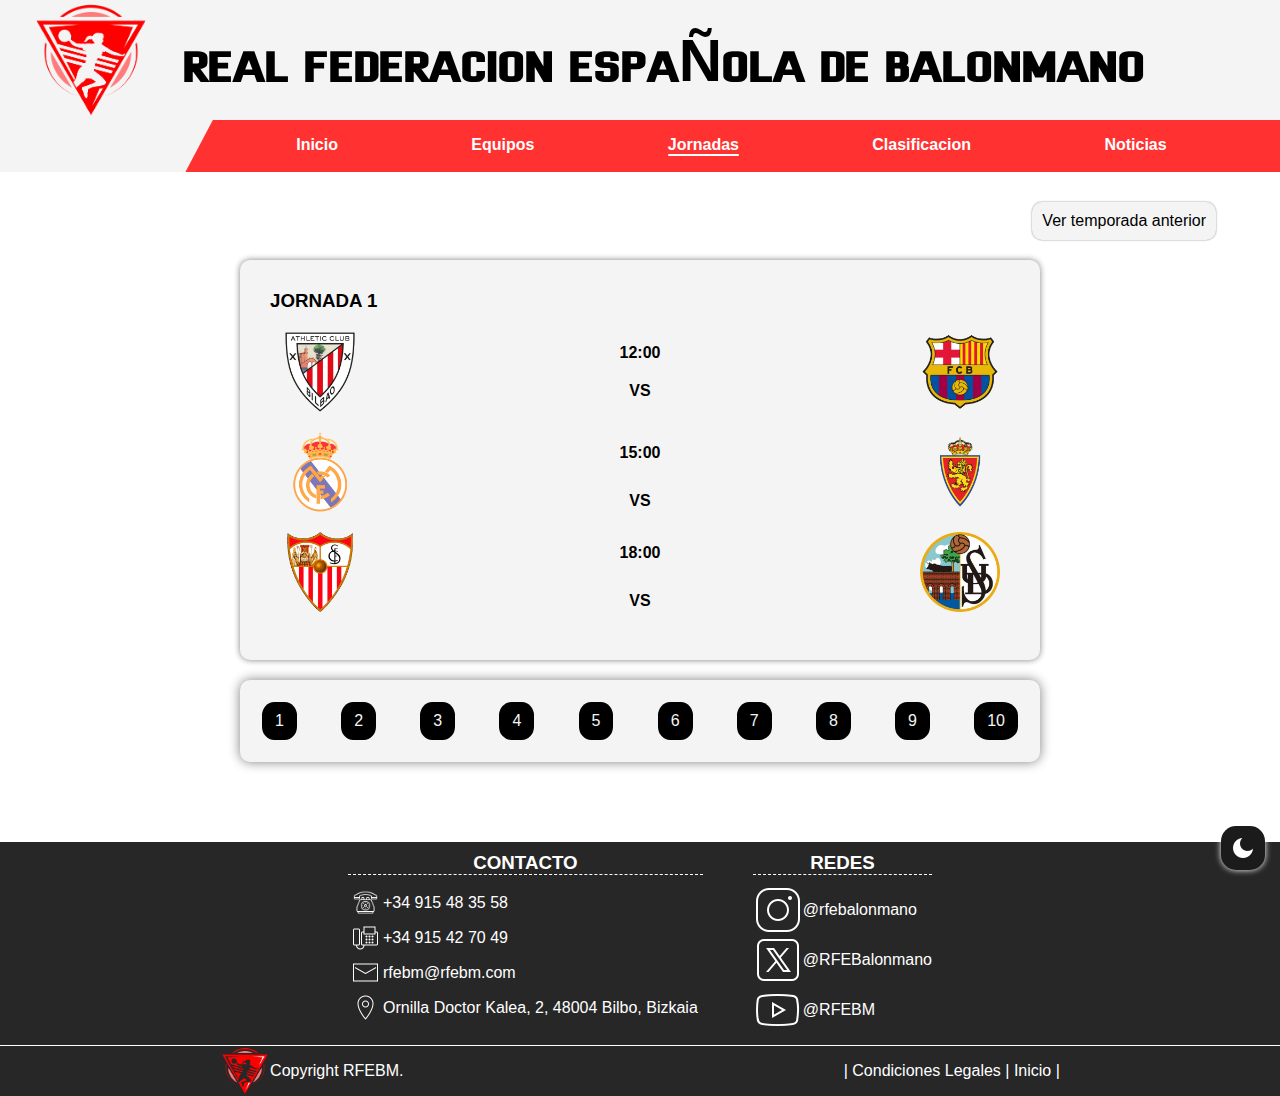
==== commit e5ad906b: "actualizacion" ====
--- a/calendario.html
+++ b/calendario.html
@@ -7,9 +7,11 @@
     <link rel="stylesheet" href="css/style.css">
     <script src="js/script.js" defer></script>
     <title>Jornadas</title>
+    <link rel="shortcut icon" href="img/logo-liga.png" type="image/x-icon">
 </head>
 
 <body>
+    <!-- menú de navegación de la página web -->
     <header>
         <a href="index.html" class="logo">
             <img src="img/logo-liga.png" alt="RFEBM" width="120px">
@@ -20,6 +22,7 @@
         <div class="poligon"></div>
         
         <nav id="nav">
+            <!-- botón de cerrar para el menú para móviles -->
             <img src="img/close-menu.png" class="close-menu" id="close-menu">
             <ul class="menu-horizontal">
                 <li><a href="index.html">Inicio</a></li>
@@ -35,13 +38,15 @@
                     </ul>
                 </li>
                 <li><a href="calendario.html" class="select">Jornadas</a></li>
-                <li><a href="clasificacion.html">Clasificacion</a></li>
+                <li><a href="clasificacion.xml">Clasificacion</a></li>
                 <li><a href="noticias.html">Noticias</a></li>
             </ul>
         </nav>
+        <!-- botón de apertura del menú para móviles -->
         <img src="img/open-menu.png" class="open-menu" id="open-menu">
     </header>
 
+    <!-- Contenido de la página web -->
     <main class="main-jornadas">
 
         <section class="container-cambiar-temporada">
@@ -52,332 +57,332 @@
             <section class="jornadas">
                 <ul class="ul-jornadas">
                     <li class="jornada" id="jornada1">
-                        <h3>JORNADA 1 - fecha</h3>
-                        <div class="partido">
-                            <img src="https://images.vexels.com/media/users/3/156928/isolated/preview/6c65c177e94e7554e1fdb0af3038acb7-icono-cuadrado-de-signo-de-interrogacion.png"
-                                width="100px">
-                            <div class="hora-partido">
-                                <p>12:00</p>
-                                <p>VS</p>
-                            </div><img
-                                src="https://images.vexels.com/media/users/3/156928/isolated/preview/6c65c177e94e7554e1fdb0af3038acb7-icono-cuadrado-de-signo-de-interrogacion.png"
-                                width="100px">
-                        </div>
-                        <div class="partido">
-                            <img src="https://images.vexels.com/media/users/3/156928/isolated/preview/6c65c177e94e7554e1fdb0af3038acb7-icono-cuadrado-de-signo-de-interrogacion.png"
-                                width="100px">
-                            <div class="hora-partido">
-                                <p>12:00</p>
-                                <p></p>VS
-                            </div><img
-                                src="https://images.vexels.com/media/users/3/156928/isolated/preview/6c65c177e94e7554e1fdb0af3038acb7-icono-cuadrado-de-signo-de-interrogacion.png"
-                                width="100px">
-                        </div>
-                        <div class="partido">
-                            <img src="https://images.vexels.com/media/users/3/156928/isolated/preview/6c65c177e94e7554e1fdb0af3038acb7-icono-cuadrado-de-signo-de-interrogacion.png"
-                                width="100px">
-                            <div class="hora-partido">
-                                <p>12:00</p>
-                                <p></p>VS
-                            </div><img
-                                src="https://images.vexels.com/media/users/3/156928/isolated/preview/6c65c177e94e7554e1fdb0af3038acb7-icono-cuadrado-de-signo-de-interrogacion.png"
+                        <h3>JORNADA 1</h3>
+                        <div class="partido">
+                            <img src="img/bilbao.png"
+                                width="100px">
+                            <div class="hora-partido">
+                                <p>12:00</p>
+                                <p>VS</p>
+                            </div><img
+                                src="img/barcelona.png"
+                                width="100px">
+                        </div>
+                        <div class="partido">
+                            <img src="img/madrid.png"
+                                width="100px">
+                            <div class="hora-partido">
+                                <p>15:00</p>
+                                <p></p>VS
+                            </div><img
+                                src="img/zaragoza.png"
+                                width="100px">
+                        </div>
+                        <div class="partido">
+                            <img src="img/sevilla.png"
+                                width="100px">
+                            <div class="hora-partido">
+                                <p>18:00</p>
+                                <p></p>VS
+                            </div><img
+                                src="img/salamanca.png"
                                 width="100px">
                         </div>
                     </li>
                     <li class="jornada" id="jornada2">
-                        <h3>JORNADA 2 - fecha</h3>
-                        <div class="partido">
-                            <img src="https://images.vexels.com/media/users/3/156928/isolated/preview/6c65c177e94e7554e1fdb0af3038acb7-icono-cuadrado-de-signo-de-interrogacion.png"
-                                width="100px">
-                            <div class="hora-partido">
-                                <p>12:00</p>
-                                <p>VS</p>
-                            </div><img
-                                src="https://images.vexels.com/media/users/3/156928/isolated/preview/6c65c177e94e7554e1fdb0af3038acb7-icono-cuadrado-de-signo-de-interrogacion.png"
-                                width="100px">
-                        </div>
-                        <div class="partido">
-                            <img src="https://images.vexels.com/media/users/3/156928/isolated/preview/6c65c177e94e7554e1fdb0af3038acb7-icono-cuadrado-de-signo-de-interrogacion.png"
-                                width="100px">
-                            <div class="hora-partido">
-                                <p>12:00</p>
-                                <p></p>VS
-                            </div><img
-                                src="https://images.vexels.com/media/users/3/156928/isolated/preview/6c65c177e94e7554e1fdb0af3038acb7-icono-cuadrado-de-signo-de-interrogacion.png"
-                                width="100px">
-                        </div>
-                        <div class="partido">
-                            <img src="https://images.vexels.com/media/users/3/156928/isolated/preview/6c65c177e94e7554e1fdb0af3038acb7-icono-cuadrado-de-signo-de-interrogacion.png"
-                                width="100px">
-                            <div class="hora-partido">
-                                <p>12:00</p>
-                                <p></p>VS
-                            </div><img
-                                src="https://images.vexels.com/media/users/3/156928/isolated/preview/6c65c177e94e7554e1fdb0af3038acb7-icono-cuadrado-de-signo-de-interrogacion.png"
+                        <h3>JORNADA 2</h3>
+                        <div class="partido">
+                            <img src="img/salamanca.png"
+                                width="100px">
+                            <div class="hora-partido">
+                                <p>12:00</p>
+                                <p>VS</p>
+                            </div><img
+                                src="img/bilbao.png"
+                                width="100px">
+                        </div>
+                        <div class="partido">
+                            <img src="img/zaragoza.png"
+                                width="100px">
+                            <div class="hora-partido">
+                                <p>15:00</p>
+                                <p></p>VS
+                            </div><img
+                                src="img/sevilla.png"
+                                width="100px">
+                        </div>
+                        <div class="partido">
+                            <img src="img/barcelona.png"
+                                width="100px">
+                            <div class="hora-partido">
+                                <p>12:00</p>
+                                <p></p>VS
+                            </div><img
+                                src="img/madrid.png"
                                 width="100px">
                         </div>
                     </li>
                     <li class="jornada" id="jornada3">
-                        <h3>JORNADA 3 - fecha</h3>
-                        <div class="partido">
-                            <img src="https://images.vexels.com/media/users/3/156928/isolated/preview/6c65c177e94e7554e1fdb0af3038acb7-icono-cuadrado-de-signo-de-interrogacion.png"
-                                width="100px">
-                            <div class="hora-partido">
-                                <p>12:00</p>
-                                <p>VS</p>
-                            </div><img
-                                src="https://images.vexels.com/media/users/3/156928/isolated/preview/6c65c177e94e7554e1fdb0af3038acb7-icono-cuadrado-de-signo-de-interrogacion.png"
-                                width="100px">
-                        </div>
-                        <div class="partido">
-                            <img src="https://images.vexels.com/media/users/3/156928/isolated/preview/6c65c177e94e7554e1fdb0af3038acb7-icono-cuadrado-de-signo-de-interrogacion.png"
-                                width="100px">
-                            <div class="hora-partido">
-                                <p>12:00</p>
-                                <p></p>VS
-                            </div><img
-                                src="https://images.vexels.com/media/users/3/156928/isolated/preview/6c65c177e94e7554e1fdb0af3038acb7-icono-cuadrado-de-signo-de-interrogacion.png"
-                                width="100px">
-                        </div>
-                        <div class="partido">
-                            <img src="https://images.vexels.com/media/users/3/156928/isolated/preview/6c65c177e94e7554e1fdb0af3038acb7-icono-cuadrado-de-signo-de-interrogacion.png"
-                                width="100px">
-                            <div class="hora-partido">
-                                <p>12:00</p>
-                                <p></p>VS
-                            </div><img
-                                src="https://images.vexels.com/media/users/3/156928/isolated/preview/6c65c177e94e7554e1fdb0af3038acb7-icono-cuadrado-de-signo-de-interrogacion.png"
+                        <h3>JORNADA 3</h3>
+                        <div class="partido">
+                            <img src="img/madrid.png"
+                                width="100px">
+                            <div class="hora-partido">
+                                <p>12:00</p>
+                                <p>VS</p>
+                            </div><img
+                                src="img/bilbao.png"
+                                width="100px">
+                        </div>
+                        <div class="partido">
+                            <img src="img/barcelona.png"
+                                width="100px">
+                            <div class="hora-partido">
+                                <p>12:00</p>
+                                <p></p>VS
+                            </div><img
+                                src="img/zaragoza.png"
+                                width="100px">
+                        </div>
+                        <div class="partido">
+                            <img src="img/salamanca.png"
+                                width="100px">
+                            <div class="hora-partido">
+                                <p>12:00</p>
+                                <p></p>VS
+                            </div><img
+                                src="img/sevilla.png"
                                 width="100px">
                         </div>
                     </li>
                     <li class="jornada" id="jornada4">
-                        <h3>JORNADA 4 - fecha</h3>
-                        <div class="partido">
-                            <img src="https://images.vexels.com/media/users/3/156928/isolated/preview/6c65c177e94e7554e1fdb0af3038acb7-icono-cuadrado-de-signo-de-interrogacion.png"
-                                width="100px">
-                            <div class="hora-partido">
-                                <p>12:00</p>
-                                <p>VS</p>
-                            </div><img
-                                src="https://images.vexels.com/media/users/3/156928/isolated/preview/6c65c177e94e7554e1fdb0af3038acb7-icono-cuadrado-de-signo-de-interrogacion.png"
-                                width="100px">
-                        </div>
-                        <div class="partido">
-                            <img src="https://images.vexels.com/media/users/3/156928/isolated/preview/6c65c177e94e7554e1fdb0af3038acb7-icono-cuadrado-de-signo-de-interrogacion.png"
-                                width="100px">
-                            <div class="hora-partido">
-                                <p>12:00</p>
-                                <p></p>VS
-                            </div><img
-                                src="https://images.vexels.com/media/users/3/156928/isolated/preview/6c65c177e94e7554e1fdb0af3038acb7-icono-cuadrado-de-signo-de-interrogacion.png"
-                                width="100px">
-                        </div>
-                        <div class="partido">
-                            <img src="https://images.vexels.com/media/users/3/156928/isolated/preview/6c65c177e94e7554e1fdb0af3038acb7-icono-cuadrado-de-signo-de-interrogacion.png"
-                                width="100px">
-                            <div class="hora-partido">
-                                <p>12:00</p>
-                                <p></p>VS
-                            </div><img
-                                src="https://images.vexels.com/media/users/3/156928/isolated/preview/6c65c177e94e7554e1fdb0af3038acb7-icono-cuadrado-de-signo-de-interrogacion.png"
+                        <h3>JORNADA 4</h3>
+                        <div class="partido">
+                            <img src="img/zaragoza.png"
+                                width="100px">
+                            <div class="hora-partido">
+                                <p>12:00</p>
+                                <p>VS</p>
+                            </div><img
+                                src="img/bilbao.png"
+                                width="100px">
+                        </div>
+                        <div class="partido">
+                            <img src="img/salamanca.png"
+                                width="100px">
+                            <div class="hora-partido">
+                                <p>12:00</p>
+                                <p></p>VS
+                            </div><img
+                                src="img/madrid.png"
+                                width="100px">
+                        </div>
+                        <div class="partido">
+                            <img src="img/sevilla.png"
+                                width="100px">
+                            <div class="hora-partido">
+                                <p>12:00</p>
+                                <p></p>VS
+                            </div><img
+                                src="img/barcelona.png"
                                 width="100px">
                         </div>
                     </li>
                     <li class="jornada" id="jornada5">
-                        <h3>JORNADA 5 - fecha</h3>
-                        <div class="partido">
-                            <img src="https://images.vexels.com/media/users/3/156928/isolated/preview/6c65c177e94e7554e1fdb0af3038acb7-icono-cuadrado-de-signo-de-interrogacion.png"
-                                width="100px">
-                            <div class="hora-partido">
-                                <p>12:00</p>
-                                <p>VS</p>
-                            </div><img
-                                src="https://images.vexels.com/media/users/3/156928/isolated/preview/6c65c177e94e7554e1fdb0af3038acb7-icono-cuadrado-de-signo-de-interrogacion.png"
-                                width="100px">
-                        </div>
-                        <div class="partido">
-                            <img src="https://images.vexels.com/media/users/3/156928/isolated/preview/6c65c177e94e7554e1fdb0af3038acb7-icono-cuadrado-de-signo-de-interrogacion.png"
-                                width="100px">
-                            <div class="hora-partido">
-                                <p>12:00</p>
-                                <p></p>VS
-                            </div><img
-                                src="https://images.vexels.com/media/users/3/156928/isolated/preview/6c65c177e94e7554e1fdb0af3038acb7-icono-cuadrado-de-signo-de-interrogacion.png"
-                                width="100px">
-                        </div>
-                        <div class="partido">
-                            <img src="https://images.vexels.com/media/users/3/156928/isolated/preview/6c65c177e94e7554e1fdb0af3038acb7-icono-cuadrado-de-signo-de-interrogacion.png"
-                                width="100px">
-                            <div class="hora-partido">
-                                <p>12:00</p>
-                                <p></p>VS
-                            </div><img
-                                src="https://images.vexels.com/media/users/3/156928/isolated/preview/6c65c177e94e7554e1fdb0af3038acb7-icono-cuadrado-de-signo-de-interrogacion.png"
+                        <h3>JORNADA 5</h3>
+                        <div class="partido">
+                            <img src="img/barcelona.png"
+                                width="100px">
+                            <div class="hora-partido">
+                                <p>12:00</p>
+                                <p>VS</p>
+                            </div><img
+                                src="img/salamanca.png"
+                                width="100px">
+                        </div>
+                        <div class="partido">
+                            <img src="img/bilbao.png"
+                                width="100px">
+                            <div class="hora-partido">
+                                <p>12:00</p>
+                                <p></p>VS
+                            </div><img
+                                src="img/sevilla.png"
+                                width="100px">
+                        </div>
+                        <div class="partido">
+                            <img src="img/madrid.png"
+                                width="100px">
+                            <div class="hora-partido">
+                                <p>12:00</p>
+                                <p></p>VS
+                            </div><img
+                                src="img/zaragoza.png"
                                 width="100px">
                         </div>
                     </li>
                     <li class="jornada" id="jornada6">
-                        <h3>JORNADA 6 - fecha</h3>
-                        <div class="partido">
-                            <img src="https://images.vexels.com/media/users/3/156928/isolated/preview/6c65c177e94e7554e1fdb0af3038acb7-icono-cuadrado-de-signo-de-interrogacion.png"
-                                width="100px">
-                            <div class="hora-partido">
-                                <p>12:00</p>
-                                <p>VS</p>
-                            </div><img
-                                src="https://images.vexels.com/media/users/3/156928/isolated/preview/6c65c177e94e7554e1fdb0af3038acb7-icono-cuadrado-de-signo-de-interrogacion.png"
-                                width="100px">
-                        </div>
-                        <div class="partido">
-                            <img src="https://images.vexels.com/media/users/3/156928/isolated/preview/6c65c177e94e7554e1fdb0af3038acb7-icono-cuadrado-de-signo-de-interrogacion.png"
-                                width="100px">
-                            <div class="hora-partido">
-                                <p>12:00</p>
-                                <p></p>VS
-                            </div><img
-                                src="https://images.vexels.com/media/users/3/156928/isolated/preview/6c65c177e94e7554e1fdb0af3038acb7-icono-cuadrado-de-signo-de-interrogacion.png"
-                                width="100px">
-                        </div>
-                        <div class="partido">
-                            <img src="https://images.vexels.com/media/users/3/156928/isolated/preview/6c65c177e94e7554e1fdb0af3038acb7-icono-cuadrado-de-signo-de-interrogacion.png"
-                                width="100px">
-                            <div class="hora-partido">
-                                <p>12:00</p>
-                                <p></p>VS
-                            </div><img
-                                src="https://images.vexels.com/media/users/3/156928/isolated/preview/6c65c177e94e7554e1fdb0af3038acb7-icono-cuadrado-de-signo-de-interrogacion.png"
+                        <h3>JORNADA 6</h3>
+                        <div class="partido">
+                            <img src="img/barcelona.png"
+                                width="100px">
+                            <div class="hora-partido">
+                                <p>12:00</p>
+                                <p>VS</p>
+                            </div><img
+                                src="img/bilbao.png"
+                                width="100px">
+                        </div>
+                        <div class="partido">
+                            <img src="img/zaragoza.png"
+                                width="100px">
+                            <div class="hora-partido">
+                                <p>12:00</p>
+                                <p></p>VS
+                            </div><img
+                                src="img/madrid.png"
+                                width="100px">
+                        </div>
+                        <div class="partido">
+                            <img src="img/salamanca.png"
+                                width="100px">
+                            <div class="hora-partido">
+                                <p>12:00</p>
+                                <p></p>VS
+                            </div><img
+                                src="img/sevilla.png"
                                 width="100px">
                         </div>
                     </li>
                     <li class="jornada" id="jornada7">
-                        <h3>JORNADA 7 - fecha</h3>
-                        <div class="partido">
-                            <img src="https://images.vexels.com/media/users/3/156928/isolated/preview/6c65c177e94e7554e1fdb0af3038acb7-icono-cuadrado-de-signo-de-interrogacion.png"
-                                width="100px">
-                            <div class="hora-partido">
-                                <p>12:00</p>
-                                <p>VS</p>
-                            </div><img
-                                src="https://images.vexels.com/media/users/3/156928/isolated/preview/6c65c177e94e7554e1fdb0af3038acb7-icono-cuadrado-de-signo-de-interrogacion.png"
-                                width="100px">
-                        </div>
-                        <div class="partido">
-                            <img src="https://images.vexels.com/media/users/3/156928/isolated/preview/6c65c177e94e7554e1fdb0af3038acb7-icono-cuadrado-de-signo-de-interrogacion.png"
-                                width="100px">
-                            <div class="hora-partido">
-                                <p>12:00</p>
-                                <p></p>VS
-                            </div><img
-                                src="https://images.vexels.com/media/users/3/156928/isolated/preview/6c65c177e94e7554e1fdb0af3038acb7-icono-cuadrado-de-signo-de-interrogacion.png"
-                                width="100px">
-                        </div>
-                        <div class="partido">
-                            <img src="https://images.vexels.com/media/users/3/156928/isolated/preview/6c65c177e94e7554e1fdb0af3038acb7-icono-cuadrado-de-signo-de-interrogacion.png"
-                                width="100px">
-                            <div class="hora-partido">
-                                <p>12:00</p>
-                                <p></p>VS
-                            </div><img
-                                src="https://images.vexels.com/media/users/3/156928/isolated/preview/6c65c177e94e7554e1fdb0af3038acb7-icono-cuadrado-de-signo-de-interrogacion.png"
+                        <h3>JORNADA 7</h3>
+                        <div class="partido">
+                            <img src="img/bilbao.png"
+                                width="100px">
+                            <div class="hora-partido">
+                                <p>12:00</p>
+                                <p>VS</p>
+                            </div><img
+                                src="img/salamanca.png"
+                                width="100px">
+                        </div>
+                        <div class="partido">
+                            <img src="img/sevilla.png"
+                                width="100px">
+                            <div class="hora-partido">
+                                <p>12:00</p>
+                                <p></p>VS
+                            </div><img
+                                src="img/zaragoza.png"
+                                width="100px">
+                        </div>
+                        <div class="partido">
+                            <img src="img/madrid.png"
+                                width="100px">
+                            <div class="hora-partido">
+                                <p>12:00</p>
+                                <p></p>VS
+                            </div><img
+                                src="img/barcelona.png"
                                 width="100px">
                         </div>
                     </li>
                     <li class="jornada" id="jornada8">
-                        <h3>JORNADA 8 - fecha</h3>
-                        <div class="partido">
-                            <img src="https://images.vexels.com/media/users/3/156928/isolated/preview/6c65c177e94e7554e1fdb0af3038acb7-icono-cuadrado-de-signo-de-interrogacion.png"
-                                width="100px">
-                            <div class="hora-partido">
-                                <p>12:00</p>
-                                <p>VS</p>
-                            </div><img
-                                src="https://images.vexels.com/media/users/3/156928/isolated/preview/6c65c177e94e7554e1fdb0af3038acb7-icono-cuadrado-de-signo-de-interrogacion.png"
-                                width="100px">
-                        </div>
-                        <div class="partido">
-                            <img src="https://images.vexels.com/media/users/3/156928/isolated/preview/6c65c177e94e7554e1fdb0af3038acb7-icono-cuadrado-de-signo-de-interrogacion.png"
-                                width="100px">
-                            <div class="hora-partido">
-                                <p>12:00</p>
-                                <p></p>VS
-                            </div><img
-                                src="https://images.vexels.com/media/users/3/156928/isolated/preview/6c65c177e94e7554e1fdb0af3038acb7-icono-cuadrado-de-signo-de-interrogacion.png"
-                                width="100px">
-                        </div>
-                        <div class="partido">
-                            <img src="https://images.vexels.com/media/users/3/156928/isolated/preview/6c65c177e94e7554e1fdb0af3038acb7-icono-cuadrado-de-signo-de-interrogacion.png"
-                                width="100px">
-                            <div class="hora-partido">
-                                <p>12:00</p>
-                                <p></p>VS
-                            </div><img
-                                src="https://images.vexels.com/media/users/3/156928/isolated/preview/6c65c177e94e7554e1fdb0af3038acb7-icono-cuadrado-de-signo-de-interrogacion.png"
+                        <h3>JORNADA 8</h3>
+                        <div class="partido">
+                            <img src="img/bilbao.png"
+                                width="100px">
+                            <div class="hora-partido">
+                                <p>12:00</p>
+                                <p>VS</p>
+                            </div><img
+                                src="img/madrid.png"
+                                width="100px">
+                        </div>
+                        <div class="partido">
+                            <img src="img/zaragoza.png"
+                                width="100px">
+                            <div class="hora-partido">
+                                <p>12:00</p>
+                                <p></p>VS
+                            </div><img
+                                src="img/barcelona.png"
+                                width="100px">
+                        </div>
+                        <div class="partido">
+                            <img src="img/sevilla.png"
+                                width="100px">
+                            <div class="hora-partido">
+                                <p>12:00</p>
+                                <p></p>VS
+                            </div><img
+                                src="img/salamanca.png"
                                 width="100px">
                         </div>
                     </li>
                     <li class="jornada" id="jornada9">
-                        <h3>JORNADA 9 - fecha</h3>
-                        <div class="partido">
-                            <img src="https://images.vexels.com/media/users/3/156928/isolated/preview/6c65c177e94e7554e1fdb0af3038acb7-icono-cuadrado-de-signo-de-interrogacion.png"
-                                width="100px">
-                            <div class="hora-partido">
-                                <p>12:00</p>
-                                <p>VS</p>
-                            </div><img
-                                src="https://images.vexels.com/media/users/3/156928/isolated/preview/6c65c177e94e7554e1fdb0af3038acb7-icono-cuadrado-de-signo-de-interrogacion.png"
-                                width="100px">
-                        </div>
-                        <div class="partido">
-                            <img src="https://images.vexels.com/media/users/3/156928/isolated/preview/6c65c177e94e7554e1fdb0af3038acb7-icono-cuadrado-de-signo-de-interrogacion.png"
-                                width="100px">
-                            <div class="hora-partido">
-                                <p>12:00</p>
-                                <p></p>VS
-                            </div><img
-                                src="https://images.vexels.com/media/users/3/156928/isolated/preview/6c65c177e94e7554e1fdb0af3038acb7-icono-cuadrado-de-signo-de-interrogacion.png"
-                                width="100px">
-                        </div>
-                        <div class="partido">
-                            <img src="https://images.vexels.com/media/users/3/156928/isolated/preview/6c65c177e94e7554e1fdb0af3038acb7-icono-cuadrado-de-signo-de-interrogacion.png"
-                                width="100px">
-                            <div class="hora-partido">
-                                <p>12:00</p>
-                                <p></p>VS
-                            </div><img
-                                src="https://images.vexels.com/media/users/3/156928/isolated/preview/6c65c177e94e7554e1fdb0af3038acb7-icono-cuadrado-de-signo-de-interrogacion.png"
+                        <h3>JORNADA 9</h3>
+                        <div class="partido">
+                            <img src="img/bilbao.png"
+                                width="100px">
+                            <div class="hora-partido">
+                                <p>12:00</p>
+                                <p>VS</p>
+                            </div><img
+                                src="img/zaragoza.png"
+                                width="100px">
+                        </div>
+                        <div class="partido">
+                            <img src="img/madrid.png"
+                                width="100px">
+                            <div class="hora-partido">
+                                <p>12:00</p>
+                                <p></p>VS
+                            </div><img
+                                src="img/salamanca.png"
+                                width="100px">
+                        </div>
+                        <div class="partido">
+                            <img src="img/barcelona.png"
+                                width="100px">
+                            <div class="hora-partido">
+                                <p>12:00</p>
+                                <p></p>VS
+                            </div><img
+                                src="img/sevilla.png"
                                 width="100px">
                         </div>
                     </li>
                     <li class="jornada" id="jornada10">
-                        <h3>JORNADA 10 - fecha</h3>
-                        <div class="partido">
-                            <img src="https://images.vexels.com/media/users/3/156928/isolated/preview/6c65c177e94e7554e1fdb0af3038acb7-icono-cuadrado-de-signo-de-interrogacion.png"
-                                width="100px">
-                            <div class="hora-partido">
-                                <p>12:00</p>
-                                <p>VS</p>
-                            </div><img
-                                src="https://images.vexels.com/media/users/3/156928/isolated/preview/6c65c177e94e7554e1fdb0af3038acb7-icono-cuadrado-de-signo-de-interrogacion.png"
-                                width="100px">
-                        </div>
-                        <div class="partido">
-                            <img src="https://images.vexels.com/media/users/3/156928/isolated/preview/6c65c177e94e7554e1fdb0af3038acb7-icono-cuadrado-de-signo-de-interrogacion.png"
-                                width="100px">
-                            <div class="hora-partido">
-                                <p>12:00</p>
-                                <p></p>VS
-                            </div><img
-                                src="https://images.vexels.com/media/users/3/156928/isolated/preview/6c65c177e94e7554e1fdb0af3038acb7-icono-cuadrado-de-signo-de-interrogacion.png"
-                                width="100px">
-                        </div>
-                        <div class="partido">
-                            <img src="https://images.vexels.com/media/users/3/156928/isolated/preview/6c65c177e94e7554e1fdb0af3038acb7-icono-cuadrado-de-signo-de-interrogacion.png"
-                                width="100px">
-                            <div class="hora-partido">
-                                <p>12:00</p>
-                                <p></p>VS
-                            </div><img
-                                src="https://images.vexels.com/media/users/3/156928/isolated/preview/6c65c177e94e7554e1fdb0af3038acb7-icono-cuadrado-de-signo-de-interrogacion.png"
+                        <h3>JORNADA 10</h3>
+                        <div class="partido">
+                            <img src="img/salamanca.png"
+                                width="100px">
+                            <div class="hora-partido">
+                                <p>12:00</p>
+                                <p>VS</p>
+                            </div><img
+                                src="img/barcelona.png"
+                                width="100px">
+                        </div>
+                        <div class="partido">
+                            <img src="img/sevilla.png"
+                                width="100px">
+                            <div class="hora-partido">
+                                <p>12:00</p>
+                                <p></p>VS
+                            </div><img
+                                src="img/bilbao.png"
+                                width="100px">
+                        </div>
+                        <div class="partido">
+                            <img src="img/zaragoza.png"
+                                width="100px">
+                            <div class="hora-partido">
+                                <p>12:00</p>
+                                <p></p>VS
+                            </div><img
+                                src="img/madrid.png"
                                 width="100px">
                         </div>
                     </li>
@@ -385,6 +390,7 @@
             </section>
 
         </section>
+        <!-- botones para cambiar la jornada -->
         <section class="jornadas-btn" id="jornadas-btn">
             <a class="a1"  href="#jornada1">1</a>
             <a class="a2"  href="#jornada2">2</a>
@@ -398,11 +404,13 @@
             <a class="a10" href="#jornada10">10</a>
         </section>
 
+        <!-- Botón para cambiar color de la página web -->
         <section class="fix-btn">
             <img src="img/luna.png" alt="modo-oscuro" class="icon-tema" id="icon-tema">
         </section>
     </main>
 
+    <!-- Pie de página de la web -->
     <footer>
         <section class="top-footer">
 
--- a/css/style.css
+++ b/css/style.css
@@ -43,7 +43,6 @@
     --nav-text-color: black;
     --header-text-color: white;
     --section-bg-color: #2a2a2a;
-    transition: 0.25s;
 }
 
 header {
@@ -121,11 +120,11 @@
     transition: 0.3s;
 }
 
+nav a:hover::after {
+    width: 100%;
+}
+
 a.select::after {
-    width: 100%;
-}
-
-nav a:hover::after {
     width: 100%;
 }
 
@@ -161,6 +160,7 @@
     display: none;
 }
 
+/* ocultar menu y hacerlo desplegable */
 @media screen and (max-width:760px) {
     .poligon {
         display: none;
@@ -442,7 +442,8 @@
     transition: 0.3s;
     opacity: 0.7;
 }
-.ver-mas:active .triangulo{
+
+.ver-mas:active .triangulo {
     transform: translateX(10px);
 }
 
@@ -480,7 +481,8 @@
     margin-top: 30px;
     padding: 0 9%;
 }
-.colaboradores img{
+
+.colaboradores img {
     width: 100%;
     filter: drop-shadow(0 0 3px white);
 }
@@ -512,11 +514,13 @@
     display: flex;
     justify-content: end;
 }
-.videos{
+
+.videos {
     display: grid;
     gap: 30px;
 }
-.oculto{
+
+.oculto {
     display: none;
 }
 
@@ -524,46 +528,58 @@
     .container-slider {
         height: 500px;
     }
-    /* .noticia-pequeña1, .noticia-pequeña2{
-        display: none;
-    } */
-    .section-resumenes{
+
+    .section-resumenes {
         display: flex;
         flex-direction: column;
     }
-    .resumen-noticias{
+
+    .resumen-noticias {
         border-right: 0px;
     }
-    .ver-mas-tabla{
+
+    .ver-mas-tabla {
         justify-content: start;
     }
-    .section-tabla-resumen{
+
+    .section-tabla-resumen {
         display: none;
     }
-    .noticia-pequeña1, .noticia-pequeña2{
+
+    .noticia-pequeña1,
+    .noticia-pequeña2 {
         display: none;
     }
-    .section-resumenes{
+
+    .section-resumenes {
         padding: 0;
     }
 }
-
+/* Diseño para pantallas de menos de 850px */
 @media screen and (max-width:850px) {
     .container-slider {
         height: 400px;
     }
-    .noticias-inicio{
+
+    .noticias-inicio {
         display: flex;
         flex-direction: column;
     }
-    .colaboradores > img{
+
+    .colaboradores>img {
         display: none;
     }
-    .oculto{
+
+    .oculto {
         display: block;
     }
-}
-
+
+    .noticias-inicio {
+        display: flex;
+        flex-direction: column;
+    }
+}
+/* Diseño para pantallas de menos de 650px */
 @media screen and (max-width:650px) {
     .container-slider {
         height: 300px;
@@ -600,9 +616,14 @@
     opacity: 0;
     background-color: var(--header-bg-color);
     padding: 20px;
-    transition: 0.5s;
-}
-
+    transition: 0.1s;
+}
+.jornada h3{
+    margin-bottom: 10px;
+}
+.jornada img{
+    padding: 10px;
+}
 
 .ul-jornadas li:first-child {
     opacity: 1;
@@ -805,10 +826,14 @@
     overflow: auto;
 }
 
-.equipo-tabla {
-    display: flex;
-    align-items: center;
-}
+
+.equipo-tabla >div{
+    display: flex;
+    align-items: center;
+    width: 60%;
+    margin: auto;
+}
+
 
 .titulo-jornadas {
     text-align: center;
@@ -837,6 +862,7 @@
     width: 100%;
     border-collapse: collapse;
     border: 0.5px solid gray;
+    text-align: center;
 }
 
 table img {
@@ -847,6 +873,7 @@
 
 td {
     padding: 15px;
+
 }
 
 th {
@@ -921,7 +948,6 @@
 
     50% {
         transform: scale(0);
-        transition: 5s;
     }
 
     100% {
@@ -1191,42 +1217,98 @@
 
 /* --------------------------------------------EQUIPOS.XML------------------------------------------------- */
 .container-equipos img {
-    width: 100%;
-}
-
-.container-equipos {
-    width: 70%;
-    display: grid;
-    margin: 50px auto;
-    grid-template-columns: repeat(auto-fit, minmax(min(18rem, 100%), 1fr));
-    place-items: center;
-    gap: 20px;
-}
-
-.equipo {
-    display: flex;
-    flex-direction: column;
-    align-items: center;
-    padding: 10px;
-    box-shadow: 0 0 6px gray;
-    border-radius: 20px;
-    text-decoration: underline;
-    width: 100%;
-    color: var(--body-text-color);
-    transition: 0.3s;
-    background-color: var(--section-bg-color);
-}
-
-.equipo:hover {
-    transform: scale(1.05);
-}
-
-@media screen and (max-width:851.5px) {
+    width: 300px;
+    object-fit: cover;
+}
+
+
+
+@media screen and (min-width:801px) {
+    .container-equipos {
+        display: flex;
+        max-width: 650px;
+        width: 90%;
+        height: 430px;
+        margin: 50px auto;
+    }
+
     .equipo {
-        box-shadow: 0 0 0;
-    }
-
-}
+        width: 0px;
+        height: 430px;
+        flex-grow: 1;
+        overflow: hidden;
+        display: flex;
+        flex-direction: column;
+        justify-content: center;
+        align-items: center;
+        transition: 0.6s;
+        position: relative;
+        opacity: 0.8;
+    }
+
+    .equipo h2 {
+        position: absolute;
+        top: -30px;
+        transition: 0.6s;
+    }
+
+    .equipo:hover {
+        width: 200px;
+        opacity: 1;
+        filter: contrast(150%);
+    }
+
+    .equipo:hover h2 {
+        top: 25px;
+    }
+
+}
+#equipo1 {
+    background-color: red;
+    color: white;
+}
+
+#equipo2 {
+    background-color: blue;
+    color: white;
+}
+
+#equipo3 {
+    background-color: whitesmoke;
+    color: black;
+}
+
+#equipo4 {
+    background-color: rgb(213, 4, 4);
+    color: white;
+}
+
+#equipo5 {
+    background-color: skyblue;
+    color: black;
+}
+
+#equipo6 {
+    background-color: rgb(253, 61, 61);
+    color: white;
+}
+
+
+
+@media screen and (max-width:800px) {
+    .container-equipos {
+        display: flex;
+        flex-direction: column;
+        align-items: center;
+    }
+    .equipo{
+        text-align: center;
+        width: 100%;
+        padding: 10px;
+        text-decoration: none;
+    }
+}
+
 
 /* ------------------------------------ESTILO-EQUIPO.XSL------------------------------------------ */
 
@@ -1298,7 +1380,6 @@
     grid-template-columns: repeat(auto-fit, minmax(min(500px, 100%), 1fr));
     gap: 50px;
     margin-bottom: 50px;
-    
 }
 
 .jugador,
